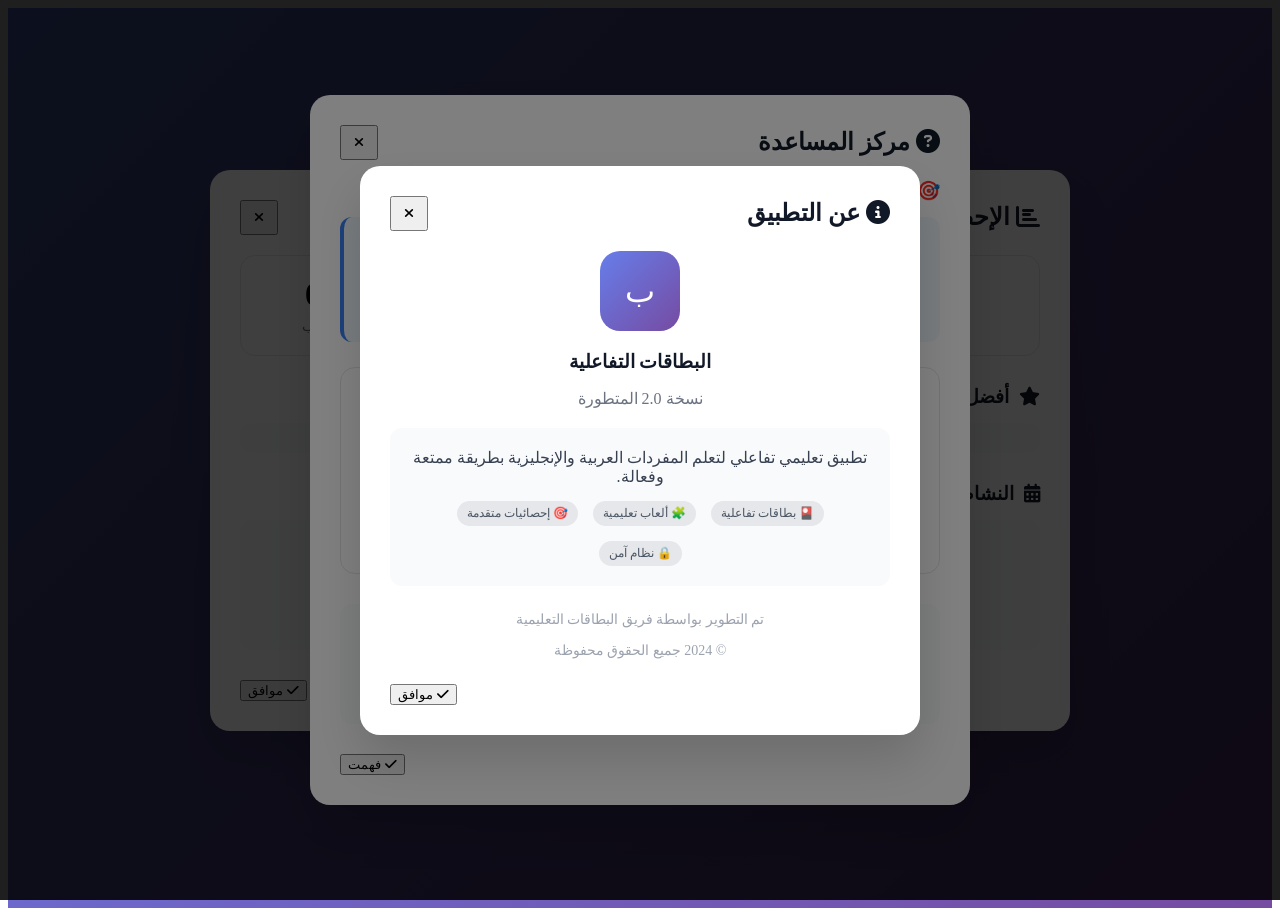
==== index.html @ 39242a62 "Update print statement from 'Hello' to 'Goodbye'" ====
<!DOCTYPE html>
<html lang="ar" dir="rtl">
<head>
  <meta charset="UTF-8" />
  <meta name="viewport" content="width=device-width, initial-scale=1" />
  <title>بطاقات تفاعلية - تطوير شامل</title>
  <link rel="preconnect" href="https://fonts.googleapis.com">
  <link rel="preconnect" href="https://fonts.gstatic.com" crossorigin>
  <link href="https://fonts.googleapis.com/css2?family=Tajawal:wght@400;700&family=Nunito:wght@600;800&display=swap" rel="stylesheet">
  <link rel="stylesheet" href="bootstrap.css" />
  <link rel="stylesheet" href="animate.css" />
  <link rel="stylesheet" href="style.css" />
  <link rel="stylesheet" href="https://cdnjs.cloudflare.com/ajax/libs/font-awesome/6.4.0/css/all.min.css">
</head>
<body>
  <!-- شريط التحميل -->
  <div id="loadingScreen" style="display: flex; flex-direction: column; align-items: center; justify-content: center; height: 100vh; background: linear-gradient(135deg, #667eea 0%, #764ba2 100%); color: white;">
    <div class="logo-spinner" style="width: 80px; height: 80px; margin-bottom: 20px;">
      <div style="width: 100%; height: 100%; border: 5px solid rgba(255,255,255,0.3); border-top-color: white; border-radius: 50%; animation: spin 1s linear infinite;"></div>
    </div>
    <h2 style="margin: 0; font-size: 24px;">البطاقات التفاعلية</h2>
    <p style="opacity: 0.8; margin-top: 10px;">جاري تحميل التطبيق...</p>
  </div>

  <!-- الواجهة الرئيسية -->
  <div id="mainContent" style="display: none;">
    <header class="topbar animated fadeInDown">
      <div style="display: flex; align-items: center; gap: 15px;">
        <div class="logo" style="width: 40px; height: 40px; background: linear-gradient(135deg, #2563EB 0%, #1E40AF 100%); border-radius: 10px; display: flex; align-items: center; justify-content: center; color: white; font-weight: bold;">ب</div>
        <h1>البطاقات التفاعلية</h1>
      </div>
      <div class="controls">
        <a class="btn btn-outline" href="login.html" id="adminBtn" aria-label="لوحة التحكم">
          <i class="fas fa-cogs"></i> لوحة التحكم
        </a>
        <button id="homeBtn" class="btn btn-subtle" aria-label="الشاشة الرئيسية">
          <i class="fas fa-home"></i> الرئيسية
        </button>
        <button id="testsBtn" class="btn btn-primary" aria-label="الاختبارات">
          <i class="fas fa-gamepad"></i> الألعاب
        </button>
        <button id="helpBtnMain" class="btn btn-subtle" aria-label="مساعدة">
          <i class="fas fa-question-circle"></i> مساعدة
        </button>
      </div>
    </header>

    <main>
      <!-- قسم البطاقات -->
      <section id="cardsMode">
        <div class="cards-toolbar">
          <div style="display: flex; gap: 10px; align-items: center;">
            <label class="toggle">
              <span>اللغة:</span>
              <select id="langSelect">
                <option value="ar">العربية 🇸🇦</option>
                <option value="en">English 🇬🇧</option>
              </select>
            </label>
            <div class="btn-group">
              <button id="toggleNames" class="btn btn-subtle">
                <i class="fas fa-eye"></i> إظهار/إخفاء
              </button>
              <button id="shuffleBtn" class="btn btn-subtle">
                <i class="fas fa-random"></i> عشوائي
              </button>
              <button id="resetBtn" class="btn btn-subtle">
                <i class="fas fa-sync-alt"></i> إعادة
              </button>
            </div>
          </div>
          
          <div style="display: flex; gap: 10px;">
            <label class="btn btn-primary" style="cursor: pointer;">
              <i class="fas fa-upload"></i> رفع ملف البيانات
              <input type="file" id="fileUpload" accept=".json" style="display: none;">
            </label>
            <button id="saveFileBtn" class="btn btn-success">
              <i class="fas fa-download"></i> حفظ البيانات
            </button>
            <button id="useDefaultsBtn" class="btn btn-outline">
              <i class="fas fa-database"></i> البيانات الافتراضية
            </button>
          </div>
        </div>
        
        <div id="cardsGrid" class="grid"></div>
        
        <!-- إحصائيات سريعة -->
        <div class="quick-stats" style="background: #F9FAFB; padding: 15px; border-radius: 12px; margin: 20px; border: 1px solid #E5E7EB;">
          <div style="display: flex; justify-content: space-between; align-items: center; flex-wrap: wrap; gap: 10px;">
            <div style="display: flex; gap: 20px;">
              <div>
                <div style="font-size: 12px; color: #6B7280;">عدد البطاقات</div>
                <div id="cardsCount" style="font-size: 24px; font-weight: 700; color: #2563EB;">0</div>
              </div>
              <div>
                <div style="font-size: 12px; color: #6B7280;">المستوى</div>
                <div style="font-size: 24px; font-weight: 700; color: #10B981;">سهل</div>
              </div>
            </div>
            <div style="display: flex; gap: 10px;">
              <button id="showStats" class="btn btn-subtle" style="font-size: 14px;">
                <i class="fas fa-chart-bar"></i> الإحصائيات
              </button>
              <button id="quickHelp" class="btn btn-subtle" style="font-size: 14px;">
                <i class="fas fa-question"></i> كيف أستخدم؟
              </button>
            </div>
          </div>
        </div>
      </section>

      <!-- مركز الألعاب -->
      <section id="testsHub" class="hidden">
        <div class="container" style="padding: 40px 20px; text-align: center;">
          <h2 style="margin-bottom: 30px; color: #111827;">🎮 مركز الألعاب التعليمية</h2>
          <p style="color: #6B7280; margin-bottom: 40px; max-width: 600px; margin-left: auto; margin-right: auto;">اختر لعبة لتطوير مهاراتك في التعلم</p>
          
          <div style="display: grid; grid-template-columns: repeat(auto-fit, minmax(300px, 1fr)); gap: 20px; max-width: 900px; margin: 0 auto;">
            <div class="game-card" style="background: white; border-radius: 20px; padding: 30px; border: 1px solid #E5E7EB; box-shadow: 0 10px 30px rgba(0,0,0,0.08); transition: transform 0.3s ease;">
              <div style="width: 80px; height: 80px; background: linear-gradient(135deg, #3B82F6 0%, #1D4ED8 100%); border-radius: 50%; display: flex; align-items: center; justify-content: center; margin: 0 auto 20px; font-size: 32px; color: white;">🎴</div>
              <h3 style="margin: 0 0 10px 0; color: #111827;">بطاقات التعلم</h3>
              <p style="color: #6B7280; margin-bottom: 20px;">تعلم المفردات بطريقة تفاعلية مع الصوت والصور</p>
              <button id="goCards" class="btn btn-primary" style="width: 100%;">
                <i class="fas fa-play"></i> بدء التعلم
              </button>
            </div>
            
            <div class="game-card" style="background: white; border-radius: 20px; padding: 30px; border: 1px solid #E5E7EB; box-shadow: 0 10px 30px rgba(0,0,0,0.08); transition: transform 0.3s ease;">
              <div style="width: 80px; height: 80px; background: linear-gradient(135deg, #10B981 0%, #059669 100%); border-radius: 50%; display: flex; align-items: center; justify-content: center; margin: 0 auto 20px; font-size: 32px; color: white;">🧩</div>
              <h3 style="margin: 0 0 10px 0; color: #111827;">لعبة المطابقة</h3>
              <p style="color: #6B7280; margin-bottom: 20px;">اطابق الصور مع الكلمات في وقت محدد</p>
              <button id="goMatch" class="btn btn-success" style="width: 100%;">
                <i class="fas fa-play"></i> بدء اللعبة
              </button>
            </div>
            
            <div class="game-card" style="background: white; border-radius: 20px; padding: 30px; border: 1px solid #E5E7EB; box-shadow: 0 10px 30px rgba(0,0,0,0.08); transition: transform 0.3s ease;">
              <div style="width: 80px; height: 80px; background: linear-gradient(135deg, #F59E0B 0%, #D97706 100%); border-radius: 50%; display: flex; align-items: center; justify-content: center; margin: 0 auto 20px; font-size: 32px; color: white;">🔤</div>
              <h3 style="margin: 0 0 10px 0; color: #111827;">لعبة الحروف</h3>
              <p style="color: #6B7280; margin-bottom: 20px;">رتب الحروف لتكوين الكلمات الصحيحة</p>
              <button id="goLetters" class="btn btn-warning" style="width: 100%; background: #F59E0B; color: white;">
                <i class="fas fa-play"></i> بدء اللعبة
              </button>
            </div>
          </div>
          
          <div style="margin-top: 40px; padding-top: 30px; border-top: 1px solid #E5E7EB;">
            <h3 style="color: #111827; margin-bottom: 15px;">📊 إحصائياتك</h3>
            <div style="display: flex; justify-content: center; gap: 30px; flex-wrap: wrap;">
              <div style="text-align: center;">
                <div style="font-size: 32px; font-weight: 700; color: #2563EB;" id="totalPlays">0</div>
                <div style="color: #6B7280; font-size: 14px;">مرات اللعب</div>
              </div>
              <div style="text-align: center;">
                <div style="font-size: 32px; font-weight: 700; color: #10B981;" id="totalWins">0</div>
                <div style="color: #6B7280; font-size: 14px;">مرات الفوز</div>
              </div>
              <div style="text-align: center;">
                <div style="font-size: 32px; font-weight: 700; color: #F59E0B;" id="bestScore">0</div>
                <div style="color: #6B7280; font-size: 14px;">أفضل نتيجة</div>
              </div>
              <div style="text-align: center;">
                <div style="font-size: 32px; font-weight: 700; color: #8B5CF6;" id="playTime">0:00</div>
                <div style="color: #6B7280; font-size: 14px;">وقت اللعب</div>
              </div>
            </div>
          </div>
        </div>
      </section>

      <!-- وضع المطابقة -->
      <section id="matchMode" class="hidden">
        <div class="match-header" style="background: linear-gradient(135deg, #10B981 0%, #059669 100%); color: white; padding: 20px; border-radius: 0 0 20px 20px;">
          <div class="container">
            <div style="display: flex; justify-content: space-between; align-items: center; flex-wrap: wrap; gap: 15px;">
              <div>
                <h2 style="margin: 0; display: flex; align-items: center; gap: 10px;">
                  <i class="fas fa-puzzle-piece"></i> لعبة المطابقة
                </h2>
                <p style="margin: 5px 0 0 0; opacity: 0.9;">اسحب الكلمات إلى الصور المناسبة!</p>
              </div>
              <div style="display: flex; gap: 10px;">
                <button id="backToGames" class="btn" style="background: rgba(255,255,255,0.2); color: white; border: 1px solid rgba(255,255,255,0.3);">
                  <i class="fas fa-arrow-right"></i> العودة
                </button>
                <button id="matchHelp" class="btn" style="background: rgba(255,255,255,0.2); color: white; border: 1px solid rgba(255,255,255,0.3);">
                  <i class="fas fa-question-circle"></i> مساعدة
                </button>
              </div>
            </div>
          </div>
        </div>
        
        <div class="container" style="margin-top: 30px;">
          <div class="row match-toolbar">
            <div class="col-sm-8 match-left">
              <div class="score-board" style="display: flex; gap: 30px; align-items: center;">
                <div>
                  <div style="font-size: 14px; color: #6B7280;">النتيجة</div>
                  <div id="matchScore" style="font-size: 32px; font-weight: 700; color: #111827;">0/0</div>
                </div>
                <div>
                  <div style="font-size: 14px; color: #6B7280;">الوقت</div>
                  <div id="matchTimer" style="font-size: 32px; font-weight: 700; color: #F59E0B;">01:00</div>
                </div>
                <div>
                  <div style="font-size: 14px; color: #6B7280;">المستوى</div>
                  <div style="display: flex; align-items: center; gap: 10px;">
                    <select id="levelSelect" style="padding: 8px 12px; border: 2px solid #E5E7EB; border-radius: 10px; font-size: 16px; font-weight: 600; color: #111827; background: white;">
                      <option value="1">سهل ⭐</option>
                      <option value="2">متوسط ⭐⭐</option>
                      <option value="3">صعب ⭐⭐⭐</option>
                    </select>
                  </div>
                </div>
              </div>
            </div>
            <div class="col-sm-4 match-actions text-right">
              <div style="display: flex; gap: 10px; justify-content: flex-end;">
                <button id="timerStart" class="btn btn-success">
                  <i class="fas fa-play"></i> بدء
                </button>
                <button id="timerPause" class="btn btn-outline">
                  <i class="fas fa-pause"></i> إيقاف
                </button>
                <button id="matchReset" class="btn btn-subtle">
                  <i class="fas fa-redo"></i> إعادة
                </button>
              </div>
            </div>
          </div>
          
          <div class="row match-layout">
            <div class="col-sm-8">
              <div class="match-area" style="background: #F9FAFB; border-radius: 20px; padding: 25px; border: 2px dashed #E5E7EB; min-height: 500px;">
                <h3 style="margin-top: 0; margin-bottom: 20px; color: #111827; display: flex; align-items: center; gap: 10px;">
                  <i class="fas fa-images"></i> الصور
                </h3>
                <div id="matchImages" class="match-images"></div>
              </div>
            </div>
            <div class="col-sm-4">
              <div class="words-area" style="background: white; border-radius: 20px; padding: 25px; border: 2px solid #E5E7EB; box-shadow: 0 10px 30px rgba(0,0,0,0.05); min-height: 500px;">
                <h3 style="margin-top: 0; margin-bottom: 20px; color: #111827; display: flex; align-items: center; gap: 10px;">
                  <i class="fas fa-font"></i> الكلمات
                </h3>
                <div id="matchWords" class="match-words"></div>
                <div style="margin-top: 30px; padding-top: 20px; border-top: 1px solid #E5E7EB;">
                  <button id="matchShuffle" class="btn btn-subtle" style="width: 100%; margin-bottom: 10px;">
                    <i class="fas fa-random"></i> خلط الكلمات
                  </button>
                  <button id="matchCheck" class="btn btn-primary" style="width: 100%;">
                    <i class="fas fa-check-circle"></i> تحقق من الإجابات
                  </button>
                </div>
              </div>
            </div>
          </div>
        </div>
      </section>

      <!-- وضع الحروف -->
      <section id="lettersMode" class="hidden">
        <div class="letters-header" style="background: linear-gradient(135deg, #F59E0B 0%, #D97706 100%); color: white; padding: 20px; border-radius: 0 0 20px 20px;">
          <div class="container">
            <div style="display: flex; justify-content: space-between; align-items: center; flex-wrap: wrap; gap: 15px;">
              <div>
                <h2 style="margin: 0; display: flex; align-items: center; gap: 10px;">
                  <i class="fas fa-font"></i> لعبة الحروف
                </h2>
                <p style="margin: 5px 0 0 0; opacity: 0.9;">رتب الحروف لتكوين الكلمة الصحيحة!</p>
              </div>
              <div style="display: flex; gap: 10px;">
                <button id="backToGames2" class="btn" style="background: rgba(255,255,255,0.2); color: white; border: 1px solid rgba(255,255,255,0.3);">
                  <i class="fas fa-arrow-right"></i> العودة
                </button>
                <button id="lettersHelp" class="btn" style="background: rgba(255,255,255,0.2); color: white; border: 1px solid rgba(255,255,255,0.3);">
                  <i class="fas fa-question-circle"></i> مساعدة
                </button>
              </div>
            </div>
          </div>
        </div>
        
        <div class="container" style="margin-top: 40px;">
          <div class="letters-game-area">
            <div class="row">
              <div class="col-sm-5">
                <div class="letters-image-container" style="background: white; border-radius: 20px; padding: 30px; border: 2px solid #E5E7EB; box-shadow: 0 10px 30px rgba(0,0,0,0.05); text-align: center; height: 100%;">
                  <div id="lettersHint" style="background: #FEF3C7; color: #92400E; padding: 10px 15px; border-radius: 10px; margin-bottom: 20px; font-size: 14px; display: inline-block;">
                    <i class="fas fa-lightbulb"></i> انظر إلى الصورة واكتب الكلمة
                  </div>
                  <img id="lettersFigure" class="figure" src="" alt="" style="max-width: 100%; max-height: 300px; object-fit: contain; border-radius: 15px; margin-bottom: 20px;" />
                  <div style="margin-top: 20px;">
                    <h3 id="lettersWordHint" style="color: #6B7280; margin-bottom: 10px;">الكلمة المطلوبة</h3>
                    <div style="display: flex; gap: 10px; justify-content: center; flex-wrap: wrap;">
                      <button id="lettersNew" class="btn btn-primary">
                        <i class="fas fa-random"></i> كلمة جديدة
                      </button>
                      <button id="lettersShowHint" class="btn btn-subtle">
                        <i class="fas fa-lightbulb"></i> تلميح
                      </button>
                    </div>
                  </div>
                </div>
              </div>
              
              <div class="col-sm-7">
                <div class="letters-game-container" style="background: white; border-radius: 20px; padding: 30px; border: 2px solid #E5E7EB; box-shadow: 0 10px 30px rgba(0,0,0,0.05); height: 100%;">
                  <div class="letters-score" style="display: flex; justify-content: space-between; align-items: center; margin-bottom: 30px;">
                    <div>
                      <div style="font-size: 14px; color: #6B7280;">التقدم</div>
                      <div id="lettersScore" style="font-size: 32px; font-weight: 700; color: #111827;">0 / 0</div>
                    </div>
                    <div style="display: flex; gap: 10px;">
                      <button id="lettersReset" class="btn btn-subtle">
                        <i class="fas fa-redo"></i> إعادة
                      </button>
                      <button id="lettersCheck" class="btn btn-success">
                        <i class="fas fa-check-circle"></i> تحقق
                      </button>
                    </div>
                  </div>
                  
                  <div style="margin-bottom: 30px;">
                    <h3 style="margin-top: 0; margin-bottom: 15px; color: #111827; display: flex; align-items: center; gap: 10px;">
                      <i class="fas fa-keyboard"></i> اكتب الكلمة
                    </h3>
                    <div class="letters-slots" id="lettersSlots" style="display: flex; gap: 10px; justify-content: center; flex-wrap: wrap; min-height: 80px; background: #F9FAFB; border-radius: 15px; padding: 20px;"></div>
                  </div>
                  
                  <div>
                    <h3 style="margin-top: 0; margin-bottom: 15px; color: #111827; display: flex; align-items: center; gap: 10px;">
                      <i class="fas fa-th"></i> مجموعة الحروف
                    </h3>
                    <div class="letters-bank" id="lettersBank" style="display: flex; gap: 10px; flex-wrap: wrap; justify-content: center; min-height: 80px; background: #F9FAFB; border-radius: 15px; padding: 20px;"></div>
                  </div>
                  
                  <div style="margin-top: 30px; padding-top: 20px; border-top: 1px solid #E5E7EB;">
                    <div style="display: flex; justify-content: space-between; align-items: center;">
                      <div style="color: #6B7280; font-size: 14px;">
                        <i class="fas fa-info-circle"></i> اسحب الحروف أو انقر عليها
                      </div>
                      <button id="lettersHintBtn" class="btn btn-outline" style="font-size: 14px;">
                        <i class="fas fa-question"></i> كيف ألعب؟
                      </button>
                    </div>
                  </div>
                </div>
              </div>
            </div>
          </div>
        </div>
      </section>
    </main>

    <footer class="footer">
      <div class="container">
        <div style="display: flex; justify-content: space-between; align-items: center; flex-wrap: wrap; gap: 20px;">
          <div>
            <p style="margin: 0; color: #6B7280;">
              <i class="fas fa-graduation-cap"></i> تطبيق البطاقات التفاعلية - النسخة المتطورة
            </p>
            <small style="color: #9CA3AF;">انقر على البطاقة لقلبها. جرّب قسم الألعاب للمطابقة وبناء الحروف!</small>
          </div>
          <div style="display: flex; gap: 15px;">
            <button id="toggleSound" class="btn btn-subtle" style="padding: 8px 12px; font-size: 14px;">
              <i class="fas fa-volume-up"></i> الصوت
            </button>
            <button id="toggleTheme" class="btn btn-subtle" style="padding: 8px 12px; font-size: 14px;">
              <i class="fas fa-moon"></i> الوضع الليلي
            </button>
            <button id="showAbout" class="btn btn-subtle" style="padding: 8px 12px; font-size: 14px;">
              <i class="fas fa-info-circle"></i> عن التطبيق
            </button>
          </div>
        </div>
      </div>
    </footer>
  </div>

  <!-- نافذة الإحصائيات -->
  <div id="statsModal" class="modal-overlay hidden">
    <div class="modal">
      <div style="display: flex; justify-content: space-between; align-items: center; margin-bottom: 20px;">
        <h2 style="margin: 0; color: #111827;">
          <i class="fas fa-chart-bar"></i> الإحصائيات
        </h2>
        <button id="closeStats" class="btn btn-subtle" style="padding: 8px 12px;">
          <i class="fas fa-times"></i>
        </button>
      </div>
      
      <div class="stats-content">
        <div style="display: grid; grid-template-columns: repeat(auto-fit, minmax(150px, 1fr)); gap: 15px; margin-bottom: 30px;">
          <div class="stat-box">
            <div class="stat-value" id="statCards">0</div>
            <div class="stat-label">البطاقات</div>
          </div>
          <div class="stat-box">
            <div class="stat-value" id="statPlays">0</div>
            <div class="stat-label">مرات اللعب</div>
          </div>
          <div class="stat-box">
            <div class="stat-value" id="statWins">0</div>
            <div class="stat-label">مرات الفوز</div>
          </div>
          <div class="stat-box">
            <div class="stat-value" id="statTime">0:00</div>
            <div class="stat-label">وقت اللعب</div>
          </div>
        </div>
        
        <div style="margin-bottom: 30px;">
          <h3 style="color: #111827; margin-bottom: 15px; display: flex; align-items: center; gap: 10px;">
            <i class="fas fa-star"></i> أفضل البطاقات
          </h3>
          <div id="topCardsList" style="background: #F9FAFB; border-radius: 12px; padding: 15px;"></div>
        </div>
        
        <div style="margin-bottom: 20px;">
          <h3 style="color: #111827; margin-bottom: 15px; display: flex; align-items: center; gap: 10px;">
            <i class="fas fa-calendar-alt"></i> النشاط اليومي
          </h3>
          <div id="dailyActivity" style="background: #F9FAFB; border-radius: 12px; padding: 15px; min-height: 100px; display: flex; align-items: center; justify-content: center; color: #9CA3AF;">
            جاري تحميل بيانات النشاط...
          </div>
        </div>
        
        <div class="modal-actions">
          <button id="exportStats" class="btn btn-outline">
            <i class="fas fa-download"></i> تصدير الإحصائيات
          </button>
          <button id="clearStats" class="btn btn-subtle">
            <i class="fas fa-trash-alt"></i> مسح الإحصائيات
          </button>
          <button id="closeStats2" class="btn btn-primary">
            <i class="fas fa-check"></i> موافق
          </button>
        </div>
      </div>
    </div>
  </div>

  <!-- نافذة المساعدة -->
  <div id="helpModal" class="modal-overlay hidden">
    <div class="modal" style="max-width: 600px;">
      <div style="display: flex; justify-content: space-between; align-items: center; margin-bottom: 20px;">
        <h2 style="margin: 0; color: #111827;">
          <i class="fas fa-question-circle"></i> مركز المساعدة
        </h2>
        <button id="closeHelp" class="btn btn-subtle" style="padding: 8px 12px;">
          <i class="fas fa-times"></i>
        </button>
      </div>
      
      <div class="help-content">
        <div style="margin-bottom: 25px;">
          <h3 style="color: #111827; margin-bottom: 15px;">🎯 كيفية الاستخدام</h3>
          <div style="background: #F0F9FF; border-radius: 12px; padding: 20px; border-left: 4px solid #3B82F6;">
            <p style="margin: 0 0 15px 0; color: #1E40AF;">
              <strong>مرحبًا بك في تطبيق البطاقات التفاعلية!</strong>
            </p>
            <p style="margin: 0; color: #374151; line-height: 1.6;">
              هذا التطبيق يساعدك على تعلم المفردات العربية والإنجليزية بطريقة تفاعلية. يمكنك استخدام البطاقات التعليمية، ألعاب المطابقة، وألعاب تركيب الحروف.
            </p>
          </div>
        </div>
        
        <div style="display: grid; grid-template-columns: 1fr 1fr; gap: 20px; margin-bottom: 30px;">
          <div class="help-card">
            <div class="help-icon" style="background: #DBEAFE; color: #1E40AF;">
              <i class="fas fa-cogs"></i>
            </div>
            <h4>لوحة التحكم</h4>
            <p>أضف بطاقات جديدة، عدل البيانات، وأدر المستخدمين</p>
          </div>
          <div class="help-card">
            <div class="help-icon" style="background: #D1FAE5; color: #065F46;">
              <i class="fas fa-gamepad"></i>
            </div>
            <h4>الألعاب</h4>
            <p>اختبر معرفتك بألعاب تعليمية ممتعة</p>
          </div>
        </div>
        
        <div class="help-section">
          <h4><i class="fas fa-download"></i> رفع البيانات</h4>
          <p>يمكنك رفع ملف JSON يحتوي على البطاقات الخاصة بك، أو استخدام البيانات الافتراضية.</p>
        </div>
        
        <div class="modal-actions">
          <button id="closeHelp2" class="btn btn-primary">
            <i class="fas fa-check"></i> فهمت
          </button>
        </div>
      </div>
    </div>
  </div>

  <!-- نافذة حول التطبيق -->
  <div id="aboutModal" class="modal-overlay hidden">
    <div class="modal" style="max-width: 500px;">
      <div style="display: flex; justify-content: space-between; align-items: center; margin-bottom: 20px;">
        <h2 style="margin: 0; color: #111827;">
          <i class="fas fa-info-circle"></i> عن التطبيق
        </h2>
        <button id="closeAbout" class="btn btn-subtle" style="padding: 8px 12px;">
          <i class="fas fa-times"></i>
        </button>
      </div>
      
      <div class="about-content" style="text-align: center;">
        <div style="width: 80px; height: 80px; background: linear-gradient(135deg, #667eea 0%, #764ba2 100%); border-radius: 20px; display: flex; align-items: center; justify-content: center; margin: 0 auto 20px; font-size: 32px; color: white;">ب</div>
        
        <h3 style="color: #111827; margin-bottom: 10px;">البطاقات التفاعلية</h3>
        <p style="color: #6B7280; margin-bottom: 20px;">نسخة 2.0 المتطورة</p>
        
        <div style="background: #F9FAFB; border-radius: 12px; padding: 20px; margin-bottom: 25px;">
          <p style="margin: 0 0 15px 0; color: #374151;">
            تطبيق تعليمي تفاعلي لتعلم المفردات العربية والإنجليزية بطريقة ممتعة وفعالة.
          </p>
          <div style="display: flex; justify-content: center; gap: 15px; flex-wrap: wrap;">
            <span class="feature-tag">🎴 بطاقات تفاعلية</span>
            <span class="feature-tag">🧩 ألعاب تعليمية</span>
            <span class="feature-tag">🎯 إحصائيات متقدمة</span>
            <span class="feature-tag">🔒 نظام آمن</span>
          </div>
        </div>
        
        <div style="color: #9CA3AF; font-size: 14px;">
          <p>تم التطوير بواسطة فريق البطاقات التعليمية</p>
          <p>© 2024 جميع الحقوق محفوظة</p>
        </div>
        
        <div class="modal-actions" style="margin-top: 25px;">
          <button id="closeAbout2" class="btn btn-primary">
            <i class="fas fa-check"></i> موافق
          </button>
        </div>
      </div>
    </div>
  </div>

  <!-- إشعارات -->
  <div id="notificationArea" style="position: fixed; top: 20px; right: 20px; z-index: 9999; max-width: 350px;"></div>

  <!-- نصيحة عائمة -->
  <div id="floatingTip" style="position: fixed; bottom: 80px; left: 20px; background: #111827; color: white; padding: 12px 20px; border-radius: 12px; box-shadow: 0 10px 30px rgba(0,0,0,0.2); z-index: 9998; display: none; max-width: 300px;">
    <div style="display: flex; align-items: start; gap: 10px;">
      <i class="fas fa-lightbulb" style="color: #FBBF24; font-size: 18px; margin-top: 2px;"></i>
      <div>
        <div style="font-weight: 600; margin-bottom: 5px;">💡 تلميح سريع</div>
        <div id="tipContent" style="font-size: 14px; opacity: 0.9;"></div>
      </div>
      <button id="closeTip" style="background: none; border: none; color: white; cursor: pointer; padding: 0; margin-left: 10px;">×</button>
    </div>
  </div>

  <script>
    // البيانات الافتراضية
    const DEFAULT_ITEMS = [
      {"id": "waiter", "en": "Waiter", "ar": "النادل", "category": "مهن", "difficulty": 1},
      {"id": "strawberries", "en": "Strawberries", "ar": "فراولة", "category": "فواكه", "difficulty": 1},
      {"id": "biscuits", "en": "Biscuits", "ar": "بسكويت", "category": "طعام", "difficulty": 1},
      {"id": "spoon", "en": "Spoon", "ar": "ملعقة", "category": "أدوات", "difficulty": 1},
      {"id": "napkin", "en": "Napkin", "ar": "منديل", "category": "أدوات", "difficulty": 1},
      {"id": "fork", "en": "Fork", "ar": "شوكة", "category": "أدوات", "difficulty": 1},
      {"id": "knife", "en": "Knife", "ar": "سكين", "category": "أدوات", "difficulty": 2},
      {"id": "pepper", "en": "Pepper", "ar": "فلفل", "category": "طعام", "difficulty": 2},
      {"id": "salt", "en": "Salt", "ar": "ملح", "category": "طعام", "difficulty": 2},
      {"id": "chopsticks", "en": "Chopsticks", "ar": "عيدان أكل", "category": "أدوات", "difficulty": 3}
    ];
    
    // معلومات التطبيق
    const APP_INFO = {
      name: "البطاقات التفاعلية",
      version: "2.0",
      author: "فريق البطاقات التعليمية",
      year: "2024"
    };
  </script>

  <!-- تضمين الملفات الجديدة -->
  <script src="sounds.js"></script>
  <script src="stats.js"></script>
  <script src="help.js"></script>
  <script src="script.js"></script>
  
  <!-- أنماط إضافية -->
  <style>
    @keyframes spin {
      0% { transform: rotate(0deg); }
      100% { transform: rotate(360deg); }
    }
    
    .modal-overlay {
      position: fixed;
      top: 0;
      left: 0;
      right: 0;
      bottom: 0;
      background: rgba(0, 0, 0, 0.5);
      display: flex;
      align-items: center;
      justify-content: center;
      z-index: 9999;
      padding: 20px;
      animation: fadeIn 0.3s ease;
    }
    
    .modal {
      background: white;
      border-radius: 20px;
      padding: 30px;
      max-width: 800px;
      width: 100%;
      max-height: 90vh;
      overflow-y: auto;
      animation: slideInUp 0.3s ease;
      box-shadow: 0 25px 50px rgba(0, 0, 0, 0.15);
    }
    
    .stat-box {
      background: white;
      border: 1px solid #E5E7EB;
      border-radius: 15px;
      padding: 20px;
      text-align: center;
      transition: transform 0.2s ease;
    }
    
    .stat-box:hover {
      transform: translateY(-3px);
      box-shadow: 0 10px 25px rgba(0,0,0,0.1);
    }
    
    .stat-value {
      font-size: 32px;
      font-weight: 800;
      margin-bottom: 5px;
    }
    
    .stat-label {
      color: #6B7280;
      font-size: 14px;
    }
    
    .modal-actions {
      display: flex;
      gap: 10px;
      margin-top: 30px;
      justify-content: flex-end;
    }
    
    .help-card {
      background: white;
      border: 1px solid #E5E7EB;
      border-radius: 15px;
      padding: 20px;
      text-align: center;
      transition: transform 0.2s ease;
    }
    
    .help-card:hover {
      transform: translateY(-3px);
      box-shadow: 0 10px 25px rgba(0,0,0,0.1);
    }
    
    .help-icon {
      width: 50px;
      height: 50px;
      border-radius: 50%;
      display: flex;
      align-items: center;
      justify-content: center;
      margin: 0 auto 15px;
      font-size: 20px;
    }
    
    .help-section {
      background: #F9FAFB;
      border-radius: 12px;
      padding: 20px;
      margin-bottom: 20px;
    }
    
    .help-section h4 {
      color: #111827;
      margin-top: 0;
      margin-bottom: 10px;
      display: flex;
      align-items: center;
      gap: 10px;
    }
    
    .help-section p {
      color: #6B7280;
      margin: 0;
      line-height: 1.6;
    }
    
    .feature-tag {
      background: #E5E7EB;
      color: #4B5563;
      padding: 5px 10px;
      border-radius: 20px;
      font-size: 12px;
    }
    
    @keyframes fadeIn {
      from { opacity: 0; }
      to { opacity: 1; }
    }
    
    @keyframes slideInUp {
      from { transform: translateY(30px); opacity: 0; }
      to { transform: translateY(0); opacity: 1; }
    }
    
    .notification {
      background: white;
      border-radius: 12px;
      padding: 15px 20px;
      margin-bottom: 10px;
      box-shadow: 0 10px 30px rgba(0,0,0,0.15);
      border-left: 4px solid #2563EB;
      animation: slideInRight 0.3s ease;
      max-width: 350px;
    }
    
    @keyframes slideInRight {
      from { transform: translateX(100%); opacity: 0; }
      to { transform: translateX(0); opacity: 1; }
    }
    
    .notification.success {
      border-left-color: #10B981;
    }
    
    .notification.error {
      border-left-color: #EF4444;
    }
    
    .notification.warning {
      border-left-color: #F59E0B;
    }
    
    .notification.info {
      border-left-color: #3B82F6;
    }
    
    .game-card:hover {
      transform: translateY(-5px);
    }
  </style>
</body>
</html>
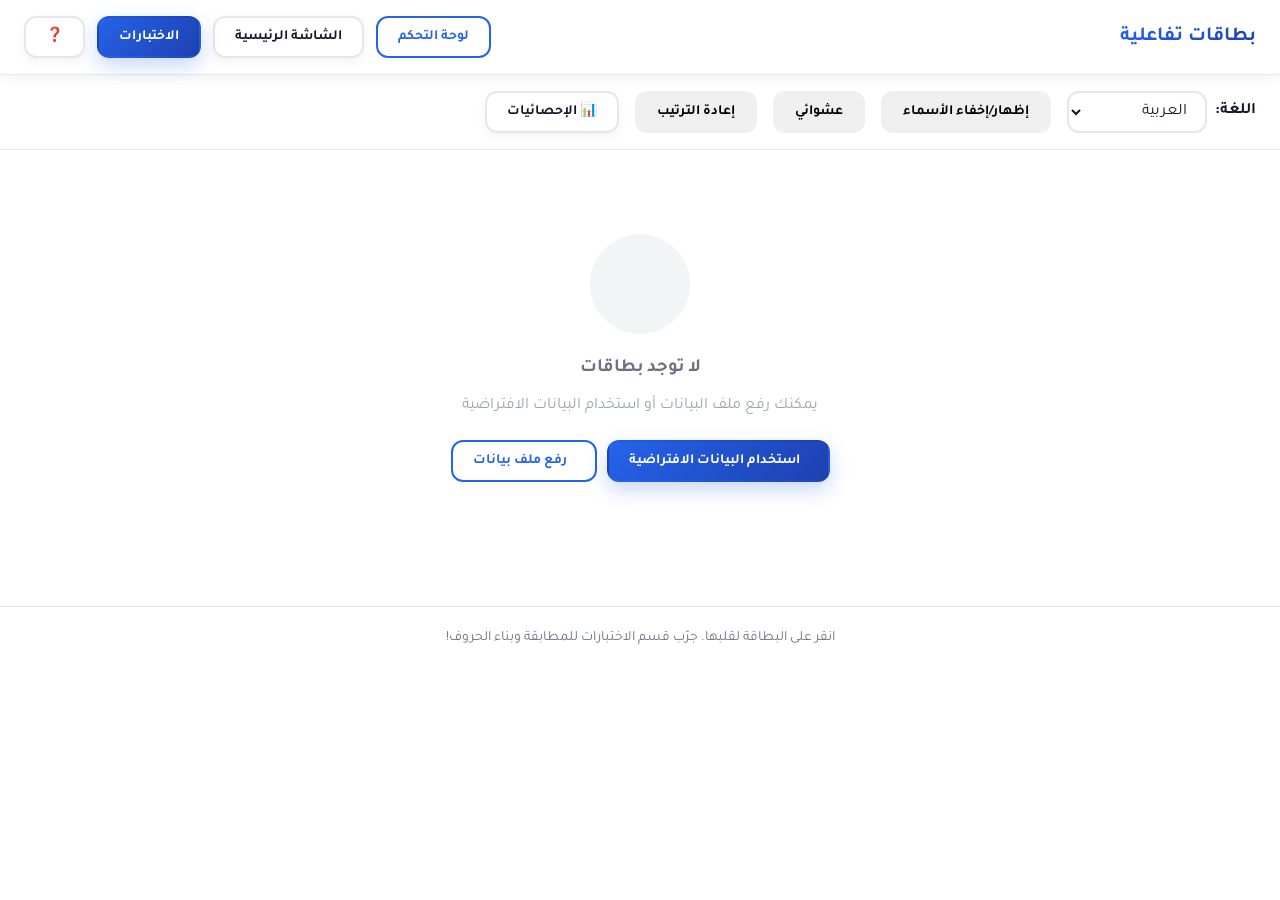
==== commit 0e597a0d: "Update index.html" ====
--- a/index.html
+++ b/index.html
@@ -3,758 +3,141 @@
 <head>
   <meta charset="UTF-8" />
   <meta name="viewport" content="width=device-width, initial-scale=1" />
-  <title>بطاقات تفاعلية - تطوير شامل</title>
+  <title>بطاقات تفاعلية</title>
   <link rel="preconnect" href="https://fonts.googleapis.com">
   <link rel="preconnect" href="https://fonts.gstatic.com" crossorigin>
   <link href="https://fonts.googleapis.com/css2?family=Tajawal:wght@400;700&family=Nunito:wght@600;800&display=swap" rel="stylesheet">
   <link rel="stylesheet" href="bootstrap.css" />
   <link rel="stylesheet" href="animate.css" />
   <link rel="stylesheet" href="style.css" />
-  <link rel="stylesheet" href="https://cdnjs.cloudflare.com/ajax/libs/font-awesome/6.4.0/css/all.min.css">
 </head>
 <body>
-  <!-- شريط التحميل -->
-  <div id="loadingScreen" style="display: flex; flex-direction: column; align-items: center; justify-content: center; height: 100vh; background: linear-gradient(135deg, #667eea 0%, #764ba2 100%); color: white;">
-    <div class="logo-spinner" style="width: 80px; height: 80px; margin-bottom: 20px;">
-      <div style="width: 100%; height: 100%; border: 5px solid rgba(255,255,255,0.3); border-top-color: white; border-radius: 50%; animation: spin 1s linear infinite;"></div>
+  <header class="topbar animated fadeInDown">
+    <h1>بطاقات تفاعلية</h1>
+    <div class="controls">
+      <a class="btn btn-outline" href="login.html" id="adminBtn" aria-label="لوحة التحكم">لوحة التحكم</a>
+      <button id="homeBtn" class="btn btn-subtle" aria-label="الشاشة الرئيسية">الشاشة الرئيسية</button>
+      <button id="testsBtn" class="btn btn-primary" aria-label="الاختبارات">الاختبارات</button>
+      <button id="helpBtn" class="btn btn-subtle" aria-label="المساعدة">❓</button>
     </div>
-    <h2 style="margin: 0; font-size: 24px;">البطاقات التفاعلية</h2>
-    <p style="opacity: 0.8; margin-top: 10px;">جاري تحميل التطبيق...</p>
-  </div>
+  </header>
 
-  <!-- الواجهة الرئيسية -->
-  <div id="mainContent" style="display: none;">
-    <header class="topbar animated fadeInDown">
-      <div style="display: flex; align-items: center; gap: 15px;">
-        <div class="logo" style="width: 40px; height: 40px; background: linear-gradient(135deg, #2563EB 0%, #1E40AF 100%); border-radius: 10px; display: flex; align-items: center; justify-content: center; color: white; font-weight: bold;">ب</div>
-        <h1>البطاقات التفاعلية</h1>
+  <main>
+    <section id="cardsMode">
+      <div class="cards-toolbar">
+        <label class="toggle" style="display:flex;align-items:center;gap:8px">
+          <span>اللغة:</span>
+          <select id="langSelect">
+            <option value="ar">العربية</option>
+            <option value="en">English</option>
+          </select>
+        </label>
+        <button id="toggleNames" class="btn">إظهار/إخفاء الأسماء</button>
+        <button id="shuffleBtn" class="btn">عشوائي</button>
+        <button id="resetBtn" class="btn">إعادة الترتيب</button>
+        <button id="statsBtn" class="btn btn-subtle">📊 الإحصائيات</button>
       </div>
-      <div class="controls">
-        <a class="btn btn-outline" href="login.html" id="adminBtn" aria-label="لوحة التحكم">
-          <i class="fas fa-cogs"></i> لوحة التحكم
-        </a>
-        <button id="homeBtn" class="btn btn-subtle" aria-label="الشاشة الرئيسية">
-          <i class="fas fa-home"></i> الرئيسية
-        </button>
-        <button id="testsBtn" class="btn btn-primary" aria-label="الاختبارات">
-          <i class="fas fa-gamepad"></i> الألعاب
-        </button>
-        <button id="helpBtnMain" class="btn btn-subtle" aria-label="مساعدة">
-          <i class="fas fa-question-circle"></i> مساعدة
-        </button>
+      <div id="cardsGrid" class="grid"></div>
+    </section>
+
+    <section id="testsHub" class="hidden">
+      <div class="container" style="padding:20px">
+        <h2>الاختبارات</h2>
+        <div style="display:flex;gap:12px;flex-wrap:wrap">
+          <button id="goMatch" class="btn btn-primary">مطابقة</button>
+          <button id="goLetters" class="btn btn-outline">حروف</button>
+        </div>
       </div>
-    </header>
+    </section>
 
-    <main>
-      <!-- قسم البطاقات -->
-      <section id="cardsMode">
-        <div class="cards-toolbar">
-          <div style="display: flex; gap: 10px; align-items: center;">
-            <label class="toggle">
-              <span>اللغة:</span>
-              <select id="langSelect">
-                <option value="ar">العربية 🇸🇦</option>
-                <option value="en">English 🇬🇧</option>
-              </select>
-            </label>
-            <div class="btn-group">
-              <button id="toggleNames" class="btn btn-subtle">
-                <i class="fas fa-eye"></i> إظهار/إخفاء
-              </button>
-              <button id="shuffleBtn" class="btn btn-subtle">
-                <i class="fas fa-random"></i> عشوائي
-              </button>
-              <button id="resetBtn" class="btn btn-subtle">
-                <i class="fas fa-sync-alt"></i> إعادة
-              </button>
+    <section id="matchMode" class="hidden">
+      <div class="container">
+        <div class="row match-toolbar">
+          <div class="col-sm-8 match-left">
+            <div id="matchScore">النتيجة: 0/0</div>
+            <div class="match-status">
+              <span id="levelLabel">المستوى:</span>
+              <select id="levelSelect"><option value="1">1</option><option value="2">2</option><option value="3">3</option></select>
+              <span id="matchTimer">⏱️ 01:00</span>
+              <button id="timerStart" class="btn btn-success">بدء</button>
+              <button id="timerPause" class="btn btn-outline">إيقاف</button>
             </div>
           </div>
-          
-          <div style="display: flex; gap: 10px;">
-            <label class="btn btn-primary" style="cursor: pointer;">
-              <i class="fas fa-upload"></i> رفع ملف البيانات
-              <input type="file" id="fileUpload" accept=".json" style="display: none;">
-            </label>
-            <button id="saveFileBtn" class="btn btn-success">
-              <i class="fas fa-download"></i> حفظ البيانات
-            </button>
-            <button id="useDefaultsBtn" class="btn btn-outline">
-              <i class="fas fa-database"></i> البيانات الافتراضية
-            </button>
+          <div class="col-sm-4 match-actions text-right">
+            <button id="matchShuffle" class="btn btn-subtle">عشوائي الكلمات</button>
+            <button id="matchReset" class="btn btn-outline">إعادة</button>
+            <button id="matchCheck" class="btn btn-primary">تحقق</button>
           </div>
         </div>
-        
-        <div id="cardsGrid" class="grid"></div>
-        
-        <!-- إحصائيات سريعة -->
-        <div class="quick-stats" style="background: #F9FAFB; padding: 15px; border-radius: 12px; margin: 20px; border: 1px solid #E5E7EB;">
-          <div style="display: flex; justify-content: space-between; align-items: center; flex-wrap: wrap; gap: 10px;">
-            <div style="display: flex; gap: 20px;">
-              <div>
-                <div style="font-size: 12px; color: #6B7280;">عدد البطاقات</div>
-                <div id="cardsCount" style="font-size: 24px; font-weight: 700; color: #2563EB;">0</div>
-              </div>
-              <div>
-                <div style="font-size: 12px; color: #6B7280;">المستوى</div>
-                <div style="font-size: 24px; font-weight: 700; color: #10B981;">سهل</div>
-              </div>
-            </div>
-            <div style="display: flex; gap: 10px;">
-              <button id="showStats" class="btn btn-subtle" style="font-size: 14px;">
-                <i class="fas fa-chart-bar"></i> الإحصائيات
-              </button>
-              <button id="quickHelp" class="btn btn-subtle" style="font-size: 14px;">
-                <i class="fas fa-question"></i> كيف أستخدم؟
-              </button>
-            </div>
-          </div>
+        <div class="row match-layout">
+          <div class="col-sm-8"><div id="matchImages" class="match-images"></div></div>
+          <div class="col-sm-4"><div id="matchWords" class="match-words"></div></div>
         </div>
-      </section>
+      </div>
+    </section>
 
-      <!-- مركز الألعاب -->
-      <section id="testsHub" class="hidden">
-        <div class="container" style="padding: 40px 20px; text-align: center;">
-          <h2 style="margin-bottom: 30px; color: #111827;">🎮 مركز الألعاب التعليمية</h2>
-          <p style="color: #6B7280; margin-bottom: 40px; max-width: 600px; margin-left: auto; margin-right: auto;">اختر لعبة لتطوير مهاراتك في التعلم</p>
-          
-          <div style="display: grid; grid-template-columns: repeat(auto-fit, minmax(300px, 1fr)); gap: 20px; max-width: 900px; margin: 0 auto;">
-            <div class="game-card" style="background: white; border-radius: 20px; padding: 30px; border: 1px solid #E5E7EB; box-shadow: 0 10px 30px rgba(0,0,0,0.08); transition: transform 0.3s ease;">
-              <div style="width: 80px; height: 80px; background: linear-gradient(135deg, #3B82F6 0%, #1D4ED8 100%); border-radius: 50%; display: flex; align-items: center; justify-content: center; margin: 0 auto 20px; font-size: 32px; color: white;">🎴</div>
-              <h3 style="margin: 0 0 10px 0; color: #111827;">بطاقات التعلم</h3>
-              <p style="color: #6B7280; margin-bottom: 20px;">تعلم المفردات بطريقة تفاعلية مع الصوت والصور</p>
-              <button id="goCards" class="btn btn-primary" style="width: 100%;">
-                <i class="fas fa-play"></i> بدء التعلم
-              </button>
-            </div>
-            
-            <div class="game-card" style="background: white; border-radius: 20px; padding: 30px; border: 1px solid #E5E7EB; box-shadow: 0 10px 30px rgba(0,0,0,0.08); transition: transform 0.3s ease;">
-              <div style="width: 80px; height: 80px; background: linear-gradient(135deg, #10B981 0%, #059669 100%); border-radius: 50%; display: flex; align-items: center; justify-content: center; margin: 0 auto 20px; font-size: 32px; color: white;">🧩</div>
-              <h3 style="margin: 0 0 10px 0; color: #111827;">لعبة المطابقة</h3>
-              <p style="color: #6B7280; margin-bottom: 20px;">اطابق الصور مع الكلمات في وقت محدد</p>
-              <button id="goMatch" class="btn btn-success" style="width: 100%;">
-                <i class="fas fa-play"></i> بدء اللعبة
-              </button>
-            </div>
-            
-            <div class="game-card" style="background: white; border-radius: 20px; padding: 30px; border: 1px solid #E5E7EB; box-shadow: 0 10px 30px rgba(0,0,0,0.08); transition: transform 0.3s ease;">
-              <div style="width: 80px; height: 80px; background: linear-gradient(135deg, #F59E0B 0%, #D97706 100%); border-radius: 50%; display: flex; align-items: center; justify-content: center; margin: 0 auto 20px; font-size: 32px; color: white;">🔤</div>
-              <h3 style="margin: 0 0 10px 0; color: #111827;">لعبة الحروف</h3>
-              <p style="color: #6B7280; margin-bottom: 20px;">رتب الحروف لتكوين الكلمات الصحيحة</p>
-              <button id="goLetters" class="btn btn-warning" style="width: 100%; background: #F59E0B; color: white;">
-                <i class="fas fa-play"></i> بدء اللعبة
-              </button>
-            </div>
-          </div>
-          
-          <div style="margin-top: 40px; padding-top: 30px; border-top: 1px solid #E5E7EB;">
-            <h3 style="color: #111827; margin-bottom: 15px;">📊 إحصائياتك</h3>
-            <div style="display: flex; justify-content: center; gap: 30px; flex-wrap: wrap;">
-              <div style="text-align: center;">
-                <div style="font-size: 32px; font-weight: 700; color: #2563EB;" id="totalPlays">0</div>
-                <div style="color: #6B7280; font-size: 14px;">مرات اللعب</div>
-              </div>
-              <div style="text-align: center;">
-                <div style="font-size: 32px; font-weight: 700; color: #10B981;" id="totalWins">0</div>
-                <div style="color: #6B7280; font-size: 14px;">مرات الفوز</div>
-              </div>
-              <div style="text-align: center;">
-                <div style="font-size: 32px; font-weight: 700; color: #F59E0B;" id="bestScore">0</div>
-                <div style="color: #6B7280; font-size: 14px;">أفضل نتيجة</div>
-              </div>
-              <div style="text-align: center;">
-                <div style="font-size: 32px; font-weight: 700; color: #8B5CF6;" id="playTime">0:00</div>
-                <div style="color: #6B7280; font-size: 14px;">وقت اللعب</div>
-              </div>
-            </div>
-          </div>
-        </div>
-      </section>
-
-      <!-- وضع المطابقة -->
-      <section id="matchMode" class="hidden">
-        <div class="match-header" style="background: linear-gradient(135deg, #10B981 0%, #059669 100%); color: white; padding: 20px; border-radius: 0 0 20px 20px;">
-          <div class="container">
-            <div style="display: flex; justify-content: space-between; align-items: center; flex-wrap: wrap; gap: 15px;">
-              <div>
-                <h2 style="margin: 0; display: flex; align-items: center; gap: 10px;">
-                  <i class="fas fa-puzzle-piece"></i> لعبة المطابقة
-                </h2>
-                <p style="margin: 5px 0 0 0; opacity: 0.9;">اسحب الكلمات إلى الصور المناسبة!</p>
-              </div>
-              <div style="display: flex; gap: 10px;">
-                <button id="backToGames" class="btn" style="background: rgba(255,255,255,0.2); color: white; border: 1px solid rgba(255,255,255,0.3);">
-                  <i class="fas fa-arrow-right"></i> العودة
-                </button>
-                <button id="matchHelp" class="btn" style="background: rgba(255,255,255,0.2); color: white; border: 1px solid rgba(255,255,255,0.3);">
-                  <i class="fas fa-question-circle"></i> مساعدة
-                </button>
-              </div>
-            </div>
-          </div>
-        </div>
-        
-        <div class="container" style="margin-top: 30px;">
-          <div class="row match-toolbar">
-            <div class="col-sm-8 match-left">
-              <div class="score-board" style="display: flex; gap: 30px; align-items: center;">
-                <div>
-                  <div style="font-size: 14px; color: #6B7280;">النتيجة</div>
-                  <div id="matchScore" style="font-size: 32px; font-weight: 700; color: #111827;">0/0</div>
-                </div>
-                <div>
-                  <div style="font-size: 14px; color: #6B7280;">الوقت</div>
-                  <div id="matchTimer" style="font-size: 32px; font-weight: 700; color: #F59E0B;">01:00</div>
-                </div>
-                <div>
-                  <div style="font-size: 14px; color: #6B7280;">المستوى</div>
-                  <div style="display: flex; align-items: center; gap: 10px;">
-                    <select id="levelSelect" style="padding: 8px 12px; border: 2px solid #E5E7EB; border-radius: 10px; font-size: 16px; font-weight: 600; color: #111827; background: white;">
-                      <option value="1">سهل ⭐</option>
-                      <option value="2">متوسط ⭐⭐</option>
-                      <option value="3">صعب ⭐⭐⭐</option>
-                    </select>
-                  </div>
-                </div>
-              </div>
-            </div>
-            <div class="col-sm-4 match-actions text-right">
-              <div style="display: flex; gap: 10px; justify-content: flex-end;">
-                <button id="timerStart" class="btn btn-success">
-                  <i class="fas fa-play"></i> بدء
-                </button>
-                <button id="timerPause" class="btn btn-outline">
-                  <i class="fas fa-pause"></i> إيقاف
-                </button>
-                <button id="matchReset" class="btn btn-subtle">
-                  <i class="fas fa-redo"></i> إعادة
-                </button>
-              </div>
-            </div>
-          </div>
-          
-          <div class="row match-layout">
-            <div class="col-sm-8">
-              <div class="match-area" style="background: #F9FAFB; border-radius: 20px; padding: 25px; border: 2px dashed #E5E7EB; min-height: 500px;">
-                <h3 style="margin-top: 0; margin-bottom: 20px; color: #111827; display: flex; align-items: center; gap: 10px;">
-                  <i class="fas fa-images"></i> الصور
-                </h3>
-                <div id="matchImages" class="match-images"></div>
-              </div>
-            </div>
-            <div class="col-sm-4">
-              <div class="words-area" style="background: white; border-radius: 20px; padding: 25px; border: 2px solid #E5E7EB; box-shadow: 0 10px 30px rgba(0,0,0,0.05); min-height: 500px;">
-                <h3 style="margin-top: 0; margin-bottom: 20px; color: #111827; display: flex; align-items: center; gap: 10px;">
-                  <i class="fas fa-font"></i> الكلمات
-                </h3>
-                <div id="matchWords" class="match-words"></div>
-                <div style="margin-top: 30px; padding-top: 20px; border-top: 1px solid #E5E7EB;">
-                  <button id="matchShuffle" class="btn btn-subtle" style="width: 100%; margin-bottom: 10px;">
-                    <i class="fas fa-random"></i> خلط الكلمات
-                  </button>
-                  <button id="matchCheck" class="btn btn-primary" style="width: 100%;">
-                    <i class="fas fa-check-circle"></i> تحقق من الإجابات
-                  </button>
-                </div>
-              </div>
-            </div>
-          </div>
-        </div>
-      </section>
-
-      <!-- وضع الحروف -->
-      <section id="lettersMode" class="hidden">
-        <div class="letters-header" style="background: linear-gradient(135deg, #F59E0B 0%, #D97706 100%); color: white; padding: 20px; border-radius: 0 0 20px 20px;">
-          <div class="container">
-            <div style="display: flex; justify-content: space-between; align-items: center; flex-wrap: wrap; gap: 15px;">
-              <div>
-                <h2 style="margin: 0; display: flex; align-items: center; gap: 10px;">
-                  <i class="fas fa-font"></i> لعبة الحروف
-                </h2>
-                <p style="margin: 5px 0 0 0; opacity: 0.9;">رتب الحروف لتكوين الكلمة الصحيحة!</p>
-              </div>
-              <div style="display: flex; gap: 10px;">
-                <button id="backToGames2" class="btn" style="background: rgba(255,255,255,0.2); color: white; border: 1px solid rgba(255,255,255,0.3);">
-                  <i class="fas fa-arrow-right"></i> العودة
-                </button>
-                <button id="lettersHelp" class="btn" style="background: rgba(255,255,255,0.2); color: white; border: 1px solid rgba(255,255,255,0.3);">
-                  <i class="fas fa-question-circle"></i> مساعدة
-                </button>
-              </div>
-            </div>
-          </div>
-        </div>
-        
-        <div class="container" style="margin-top: 40px;">
-          <div class="letters-game-area">
-            <div class="row">
-              <div class="col-sm-5">
-                <div class="letters-image-container" style="background: white; border-radius: 20px; padding: 30px; border: 2px solid #E5E7EB; box-shadow: 0 10px 30px rgba(0,0,0,0.05); text-align: center; height: 100%;">
-                  <div id="lettersHint" style="background: #FEF3C7; color: #92400E; padding: 10px 15px; border-radius: 10px; margin-bottom: 20px; font-size: 14px; display: inline-block;">
-                    <i class="fas fa-lightbulb"></i> انظر إلى الصورة واكتب الكلمة
-                  </div>
-                  <img id="lettersFigure" class="figure" src="" alt="" style="max-width: 100%; max-height: 300px; object-fit: contain; border-radius: 15px; margin-bottom: 20px;" />
-                  <div style="margin-top: 20px;">
-                    <h3 id="lettersWordHint" style="color: #6B7280; margin-bottom: 10px;">الكلمة المطلوبة</h3>
-                    <div style="display: flex; gap: 10px; justify-content: center; flex-wrap: wrap;">
-                      <button id="lettersNew" class="btn btn-primary">
-                        <i class="fas fa-random"></i> كلمة جديدة
-                      </button>
-                      <button id="lettersShowHint" class="btn btn-subtle">
-                        <i class="fas fa-lightbulb"></i> تلميح
-                      </button>
-                    </div>
-                  </div>
-                </div>
-              </div>
-              
-              <div class="col-sm-7">
-                <div class="letters-game-container" style="background: white; border-radius: 20px; padding: 30px; border: 2px solid #E5E7EB; box-shadow: 0 10px 30px rgba(0,0,0,0.05); height: 100%;">
-                  <div class="letters-score" style="display: flex; justify-content: space-between; align-items: center; margin-bottom: 30px;">
-                    <div>
-                      <div style="font-size: 14px; color: #6B7280;">التقدم</div>
-                      <div id="lettersScore" style="font-size: 32px; font-weight: 700; color: #111827;">0 / 0</div>
-                    </div>
-                    <div style="display: flex; gap: 10px;">
-                      <button id="lettersReset" class="btn btn-subtle">
-                        <i class="fas fa-redo"></i> إعادة
-                      </button>
-                      <button id="lettersCheck" class="btn btn-success">
-                        <i class="fas fa-check-circle"></i> تحقق
-                      </button>
-                    </div>
-                  </div>
-                  
-                  <div style="margin-bottom: 30px;">
-                    <h3 style="margin-top: 0; margin-bottom: 15px; color: #111827; display: flex; align-items: center; gap: 10px;">
-                      <i class="fas fa-keyboard"></i> اكتب الكلمة
-                    </h3>
-                    <div class="letters-slots" id="lettersSlots" style="display: flex; gap: 10px; justify-content: center; flex-wrap: wrap; min-height: 80px; background: #F9FAFB; border-radius: 15px; padding: 20px;"></div>
-                  </div>
-                  
-                  <div>
-                    <h3 style="margin-top: 0; margin-bottom: 15px; color: #111827; display: flex; align-items: center; gap: 10px;">
-                      <i class="fas fa-th"></i> مجموعة الحروف
-                    </h3>
-                    <div class="letters-bank" id="lettersBank" style="display: flex; gap: 10px; flex-wrap: wrap; justify-content: center; min-height: 80px; background: #F9FAFB; border-radius: 15px; padding: 20px;"></div>
-                  </div>
-                  
-                  <div style="margin-top: 30px; padding-top: 20px; border-top: 1px solid #E5E7EB;">
-                    <div style="display: flex; justify-content: space-between; align-items: center;">
-                      <div style="color: #6B7280; font-size: 14px;">
-                        <i class="fas fa-info-circle"></i> اسحب الحروف أو انقر عليها
-                      </div>
-                      <button id="lettersHintBtn" class="btn btn-outline" style="font-size: 14px;">
-                        <i class="fas fa-question"></i> كيف ألعب؟
-                      </button>
-                    </div>
-                  </div>
-                </div>
-              </div>
-            </div>
-          </div>
-        </div>
-      </section>
-    </main>
-
-    <footer class="footer">
-      <div class="container">
-        <div style="display: flex; justify-content: space-between; align-items: center; flex-wrap: wrap; gap: 20px;">
-          <div>
-            <p style="margin: 0; color: #6B7280;">
-              <i class="fas fa-graduation-cap"></i> تطبيق البطاقات التفاعلية - النسخة المتطورة
-            </p>
-            <small style="color: #9CA3AF;">انقر على البطاقة لقلبها. جرّب قسم الألعاب للمطابقة وبناء الحروف!</small>
-          </div>
-          <div style="display: flex; gap: 15px;">
-            <button id="toggleSound" class="btn btn-subtle" style="padding: 8px 12px; font-size: 14px;">
-              <i class="fas fa-volume-up"></i> الصوت
-            </button>
-            <button id="toggleTheme" class="btn btn-subtle" style="padding: 8px 12px; font-size: 14px;">
-              <i class="fas fa-moon"></i> الوضع الليلي
-            </button>
-            <button id="showAbout" class="btn btn-subtle" style="padding: 8px 12px; font-size: 14px;">
-              <i class="fas fa-info-circle"></i> عن التطبيق
-            </button>
+    <section id="lettersMode" class="hidden">
+      <div class="letters-toolbar">
+        <div class="letters-left">
+          <div id="lettersScore">0 / 0</div>
+          <div class="letters-status">
+            <span id="lettersLabel">الكلمة:</span>
+            <select id="lettersSelect" class="hidden"></select>
+            <button id="lettersNew" class="btn btn-subtle">كلمة عشوائية</button>
+            <button id="lettersReset" class="btn btn-outline">إعادة</button>
+            <button id="lettersCheck" class="btn btn-primary">تحقق</button>
           </div>
         </div>
       </div>
-    </footer>
-  </div>
+      <div class="letters-layout">
+        <div class="letters-image"><img id="lettersFigure" class="figure" src="" alt="" /></div>
+        <div class="letters-slots" id="lettersSlots"></div>
+        <div class="letters-bank" id="lettersBank"></div>
+      </div>
+    </section>
+  </main>
+
+  <footer class="footer">
+    <p>انقر على البطاقة لقلبها. جرّب قسم الاختبارات للمطابقة وبناء الحروف!</p>
+    <div id="statsSummary" style="font-size:0.85rem; margin-top:8px;"></div>
+  </footer>
 
   <!-- نافذة الإحصائيات -->
-  <div id="statsModal" class="modal-overlay hidden">
-    <div class="modal">
-      <div style="display: flex; justify-content: space-between; align-items: center; margin-bottom: 20px;">
-        <h2 style="margin: 0; color: #111827;">
-          <i class="fas fa-chart-bar"></i> الإحصائيات
-        </h2>
-        <button id="closeStats" class="btn btn-subtle" style="padding: 8px 12px;">
-          <i class="fas fa-times"></i>
-        </button>
-      </div>
-      
-      <div class="stats-content">
-        <div style="display: grid; grid-template-columns: repeat(auto-fit, minmax(150px, 1fr)); gap: 15px; margin-bottom: 30px;">
-          <div class="stat-box">
-            <div class="stat-value" id="statCards">0</div>
-            <div class="stat-label">البطاقات</div>
-          </div>
-          <div class="stat-box">
-            <div class="stat-value" id="statPlays">0</div>
-            <div class="stat-label">مرات اللعب</div>
-          </div>
-          <div class="stat-box">
-            <div class="stat-value" id="statWins">0</div>
-            <div class="stat-label">مرات الفوز</div>
-          </div>
-          <div class="stat-box">
-            <div class="stat-value" id="statTime">0:00</div>
-            <div class="stat-label">وقت اللعب</div>
-          </div>
-        </div>
-        
-        <div style="margin-bottom: 30px;">
-          <h3 style="color: #111827; margin-bottom: 15px; display: flex; align-items: center; gap: 10px;">
-            <i class="fas fa-star"></i> أفضل البطاقات
-          </h3>
-          <div id="topCardsList" style="background: #F9FAFB; border-radius: 12px; padding: 15px;"></div>
-        </div>
-        
-        <div style="margin-bottom: 20px;">
-          <h3 style="color: #111827; margin-bottom: 15px; display: flex; align-items: center; gap: 10px;">
-            <i class="fas fa-calendar-alt"></i> النشاط اليومي
-          </h3>
-          <div id="dailyActivity" style="background: #F9FAFB; border-radius: 12px; padding: 15px; min-height: 100px; display: flex; align-items: center; justify-content: center; color: #9CA3AF;">
-            جاري تحميل بيانات النشاط...
-          </div>
-        </div>
-        
-        <div class="modal-actions">
-          <button id="exportStats" class="btn btn-outline">
-            <i class="fas fa-download"></i> تصدير الإحصائيات
-          </button>
-          <button id="clearStats" class="btn btn-subtle">
-            <i class="fas fa-trash-alt"></i> مسح الإحصائيات
-          </button>
-          <button id="closeStats2" class="btn btn-primary">
-            <i class="fas fa-check"></i> موافق
-          </button>
-        </div>
-      </div>
+  <div id="statsModal" class="modal hidden">
+    <div class="modal-content">
+      <h2>📊 الإحصائيات</h2>
+      <div id="statsContent"></div>
+      <button id="closeStats" class="btn btn-primary">إغلاق</button>
     </div>
   </div>
 
   <!-- نافذة المساعدة -->
-  <div id="helpModal" class="modal-overlay hidden">
-    <div class="modal" style="max-width: 600px;">
-      <div style="display: flex; justify-content: space-between; align-items: center; margin-bottom: 20px;">
-        <h2 style="margin: 0; color: #111827;">
-          <i class="fas fa-question-circle"></i> مركز المساعدة
-        </h2>
-        <button id="closeHelp" class="btn btn-subtle" style="padding: 8px 12px;">
-          <i class="fas fa-times"></i>
-        </button>
-      </div>
-      
-      <div class="help-content">
-        <div style="margin-bottom: 25px;">
-          <h3 style="color: #111827; margin-bottom: 15px;">🎯 كيفية الاستخدام</h3>
-          <div style="background: #F0F9FF; border-radius: 12px; padding: 20px; border-left: 4px solid #3B82F6;">
-            <p style="margin: 0 0 15px 0; color: #1E40AF;">
-              <strong>مرحبًا بك في تطبيق البطاقات التفاعلية!</strong>
-            </p>
-            <p style="margin: 0; color: #374151; line-height: 1.6;">
-              هذا التطبيق يساعدك على تعلم المفردات العربية والإنجليزية بطريقة تفاعلية. يمكنك استخدام البطاقات التعليمية، ألعاب المطابقة، وألعاب تركيب الحروف.
-            </p>
-          </div>
-        </div>
-        
-        <div style="display: grid; grid-template-columns: 1fr 1fr; gap: 20px; margin-bottom: 30px;">
-          <div class="help-card">
-            <div class="help-icon" style="background: #DBEAFE; color: #1E40AF;">
-              <i class="fas fa-cogs"></i>
-            </div>
-            <h4>لوحة التحكم</h4>
-            <p>أضف بطاقات جديدة، عدل البيانات، وأدر المستخدمين</p>
-          </div>
-          <div class="help-card">
-            <div class="help-icon" style="background: #D1FAE5; color: #065F46;">
-              <i class="fas fa-gamepad"></i>
-            </div>
-            <h4>الألعاب</h4>
-            <p>اختبر معرفتك بألعاب تعليمية ممتعة</p>
-          </div>
-        </div>
-        
-        <div class="help-section">
-          <h4><i class="fas fa-download"></i> رفع البيانات</h4>
-          <p>يمكنك رفع ملف JSON يحتوي على البطاقات الخاصة بك، أو استخدام البيانات الافتراضية.</p>
-        </div>
-        
-        <div class="modal-actions">
-          <button id="closeHelp2" class="btn btn-primary">
-            <i class="fas fa-check"></i> فهمت
-          </button>
-        </div>
-      </div>
-    </div>
-  </div>
-
-  <!-- نافذة حول التطبيق -->
-  <div id="aboutModal" class="modal-overlay hidden">
-    <div class="modal" style="max-width: 500px;">
-      <div style="display: flex; justify-content: space-between; align-items: center; margin-bottom: 20px;">
-        <h2 style="margin: 0; color: #111827;">
-          <i class="fas fa-info-circle"></i> عن التطبيق
-        </h2>
-        <button id="closeAbout" class="btn btn-subtle" style="padding: 8px 12px;">
-          <i class="fas fa-times"></i>
-        </button>
-      </div>
-      
-      <div class="about-content" style="text-align: center;">
-        <div style="width: 80px; height: 80px; background: linear-gradient(135deg, #667eea 0%, #764ba2 100%); border-radius: 20px; display: flex; align-items: center; justify-content: center; margin: 0 auto 20px; font-size: 32px; color: white;">ب</div>
-        
-        <h3 style="color: #111827; margin-bottom: 10px;">البطاقات التفاعلية</h3>
-        <p style="color: #6B7280; margin-bottom: 20px;">نسخة 2.0 المتطورة</p>
-        
-        <div style="background: #F9FAFB; border-radius: 12px; padding: 20px; margin-bottom: 25px;">
-          <p style="margin: 0 0 15px 0; color: #374151;">
-            تطبيق تعليمي تفاعلي لتعلم المفردات العربية والإنجليزية بطريقة ممتعة وفعالة.
-          </p>
-          <div style="display: flex; justify-content: center; gap: 15px; flex-wrap: wrap;">
-            <span class="feature-tag">🎴 بطاقات تفاعلية</span>
-            <span class="feature-tag">🧩 ألعاب تعليمية</span>
-            <span class="feature-tag">🎯 إحصائيات متقدمة</span>
-            <span class="feature-tag">🔒 نظام آمن</span>
-          </div>
-        </div>
-        
-        <div style="color: #9CA3AF; font-size: 14px;">
-          <p>تم التطوير بواسطة فريق البطاقات التعليمية</p>
-          <p>© 2024 جميع الحقوق محفوظة</p>
-        </div>
-        
-        <div class="modal-actions" style="margin-top: 25px;">
-          <button id="closeAbout2" class="btn btn-primary">
-            <i class="fas fa-check"></i> موافق
-          </button>
-        </div>
-      </div>
-    </div>
-  </div>
-
-  <!-- إشعارات -->
-  <div id="notificationArea" style="position: fixed; top: 20px; right: 20px; z-index: 9999; max-width: 350px;"></div>
-
-  <!-- نصيحة عائمة -->
-  <div id="floatingTip" style="position: fixed; bottom: 80px; left: 20px; background: #111827; color: white; padding: 12px 20px; border-radius: 12px; box-shadow: 0 10px 30px rgba(0,0,0,0.2); z-index: 9998; display: none; max-width: 300px;">
-    <div style="display: flex; align-items: start; gap: 10px;">
-      <i class="fas fa-lightbulb" style="color: #FBBF24; font-size: 18px; margin-top: 2px;"></i>
-      <div>
-        <div style="font-weight: 600; margin-bottom: 5px;">💡 تلميح سريع</div>
-        <div id="tipContent" style="font-size: 14px; opacity: 0.9;"></div>
-      </div>
-      <button id="closeTip" style="background: none; border: none; color: white; cursor: pointer; padding: 0; margin-left: 10px;">×</button>
+  <div id="helpModal" class="modal hidden">
+    <div class="modal-content">
+      <h2>❓ المساعدة</h2>
+      <div id="helpContent"></div>
+      <button id="closeHelp" class="btn btn-primary">إغلاق</button>
     </div>
   </div>
 
   <script>
-    // البيانات الافتراضية
     const DEFAULT_ITEMS = [
-      {"id": "waiter", "en": "Waiter", "ar": "النادل", "category": "مهن", "difficulty": 1},
-      {"id": "strawberries", "en": "Strawberries", "ar": "فراولة", "category": "فواكه", "difficulty": 1},
-      {"id": "biscuits", "en": "Biscuits", "ar": "بسكويت", "category": "طعام", "difficulty": 1},
-      {"id": "spoon", "en": "Spoon", "ar": "ملعقة", "category": "أدوات", "difficulty": 1},
-      {"id": "napkin", "en": "Napkin", "ar": "منديل", "category": "أدوات", "difficulty": 1},
-      {"id": "fork", "en": "Fork", "ar": "شوكة", "category": "أدوات", "difficulty": 1},
-      {"id": "knife", "en": "Knife", "ar": "سكين", "category": "أدوات", "difficulty": 2},
-      {"id": "pepper", "en": "Pepper", "ar": "فلفل", "category": "طعام", "difficulty": 2},
-      {"id": "salt", "en": "Salt", "ar": "ملح", "category": "طعام", "difficulty": 2},
-      {"id": "chopsticks", "en": "Chopsticks", "ar": "عيدان أكل", "category": "أدوات", "difficulty": 3}
+      {"id": "waiter", "en": "Waiter", "ar": "النادل"},
+      {"id": "strawberries", "en": "Strawberries", "ar": "فراولة"},
+      {"id": "biscuits", "en": "Biscuits", "ar": "بسكويت"},
+      {"id": "spoon", "en": "Spoon", "ar": "ملعقة"},
+      {"id": "napkin", "en": "Napkin", "ar": "منديل"},
+      {"id": "fork", "en": "Fork", "ar": "شوكة"},
+      {"id": "knife", "en": "Knife", "ar": "سكين"},
+      {"id": "pepper", "en": "Pepper", "ar": "فلفل"},
+      {"id": "salt", "en": "Salt", "ar": "ملح"},
+      {"id": "chopsticks", "en": "Chopsticks", "ar": "عيدان أكل"}
     ];
-    
-    // معلومات التطبيق
-    const APP_INFO = {
-      name: "البطاقات التفاعلية",
-      version: "2.0",
-      author: "فريق البطاقات التعليمية",
-      year: "2024"
-    };
   </script>
-
-  <!-- تضمين الملفات الجديدة -->
+  
   <script src="sounds.js"></script>
   <script src="stats.js"></script>
   <script src="help.js"></script>
   <script src="script.js"></script>
-  
-  <!-- أنماط إضافية -->
-  <style>
-    @keyframes spin {
-      0% { transform: rotate(0deg); }
-      100% { transform: rotate(360deg); }
-    }
-    
-    .modal-overlay {
-      position: fixed;
-      top: 0;
-      left: 0;
-      right: 0;
-      bottom: 0;
-      background: rgba(0, 0, 0, 0.5);
-      display: flex;
-      align-items: center;
-      justify-content: center;
-      z-index: 9999;
-      padding: 20px;
-      animation: fadeIn 0.3s ease;
-    }
-    
-    .modal {
-      background: white;
-      border-radius: 20px;
-      padding: 30px;
-      max-width: 800px;
-      width: 100%;
-      max-height: 90vh;
-      overflow-y: auto;
-      animation: slideInUp 0.3s ease;
-      box-shadow: 0 25px 50px rgba(0, 0, 0, 0.15);
-    }
-    
-    .stat-box {
-      background: white;
-      border: 1px solid #E5E7EB;
-      border-radius: 15px;
-      padding: 20px;
-      text-align: center;
-      transition: transform 0.2s ease;
-    }
-    
-    .stat-box:hover {
-      transform: translateY(-3px);
-      box-shadow: 0 10px 25px rgba(0,0,0,0.1);
-    }
-    
-    .stat-value {
-      font-size: 32px;
-      font-weight: 800;
-      margin-bottom: 5px;
-    }
-    
-    .stat-label {
-      color: #6B7280;
-      font-size: 14px;
-    }
-    
-    .modal-actions {
-      display: flex;
-      gap: 10px;
-      margin-top: 30px;
-      justify-content: flex-end;
-    }
-    
-    .help-card {
-      background: white;
-      border: 1px solid #E5E7EB;
-      border-radius: 15px;
-      padding: 20px;
-      text-align: center;
-      transition: transform 0.2s ease;
-    }
-    
-    .help-card:hover {
-      transform: translateY(-3px);
-      box-shadow: 0 10px 25px rgba(0,0,0,0.1);
-    }
-    
-    .help-icon {
-      width: 50px;
-      height: 50px;
-      border-radius: 50%;
-      display: flex;
-      align-items: center;
-      justify-content: center;
-      margin: 0 auto 15px;
-      font-size: 20px;
-    }
-    
-    .help-section {
-      background: #F9FAFB;
-      border-radius: 12px;
-      padding: 20px;
-      margin-bottom: 20px;
-    }
-    
-    .help-section h4 {
-      color: #111827;
-      margin-top: 0;
-      margin-bottom: 10px;
-      display: flex;
-      align-items: center;
-      gap: 10px;
-    }
-    
-    .help-section p {
-      color: #6B7280;
-      margin: 0;
-      line-height: 1.6;
-    }
-    
-    .feature-tag {
-      background: #E5E7EB;
-      color: #4B5563;
-      padding: 5px 10px;
-      border-radius: 20px;
-      font-size: 12px;
-    }
-    
-    @keyframes fadeIn {
-      from { opacity: 0; }
-      to { opacity: 1; }
-    }
-    
-    @keyframes slideInUp {
-      from { transform: translateY(30px); opacity: 0; }
-      to { transform: translateY(0); opacity: 1; }
-    }
-    
-    .notification {
-      background: white;
-      border-radius: 12px;
-      padding: 15px 20px;
-      margin-bottom: 10px;
-      box-shadow: 0 10px 30px rgba(0,0,0,0.15);
-      border-left: 4px solid #2563EB;
-      animation: slideInRight 0.3s ease;
-      max-width: 350px;
-    }
-    
-    @keyframes slideInRight {
-      from { transform: translateX(100%); opacity: 0; }
-      to { transform: translateX(0); opacity: 1; }
-    }
-    
-    .notification.success {
-      border-left-color: #10B981;
-    }
-    
-    .notification.error {
-      border-left-color: #EF4444;
-    }
-    
-    .notification.warning {
-      border-left-color: #F59E0B;
-    }
-    
-    .notification.info {
-      border-left-color: #3B82F6;
-    }
-    
-    .game-card:hover {
-      transform: translateY(-5px);
-    }
-  </style>
 </body>
 </html>
--- a/style.css
+++ b/style.css
@@ -0,0 +1,1112 @@
+/* Professional theme - White background (v4) */
+* {
+  box-sizing: border-box;
+  margin: 0;
+  padding: 0;
+}
+
+:root {
+  /* الألوان الأساسية */
+  --bg: #ffffff;
+  --text: #111827;
+  --muted: #6B7280;
+  --primary: #2563EB;
+  --primary-hover: #1E40AF;
+  --success: #10B981;
+  --success-hover: #059669;
+  --danger: #EF4444;
+  --danger-hover: #DC2626;
+  --warning: #F59E0B;
+  --warning-hover: #D97706;
+  --info: #3B82F6;
+  --info-hover: #2563EB;
+  
+  /* الألوان المساعدة */
+  --border: #E5E7EB;
+  --border-light: #F3F4F6;
+  --border-dark: #D1D5DB;
+  --card: #FFFFFF;
+  --card-hover: #F9FAFB;
+  --sidebar: #F8FAFC;
+  --sidebar-hover: #F1F5F9;
+  
+  /* الأشكال */
+  --radius: 16px;
+  --radius-sm: 12px;
+  --radius-lg: 20px;
+  --radius-xl: 24px;
+  --radius-full: 9999px;
+  
+  /* الظلال */
+  --shadow: 0 8px 24px rgba(0, 0, 0, 0.08);
+  --shadow-md: 0 12px 32px rgba(0, 0, 0, 0.1);
+  --shadow-lg: 0 20px 60px rgba(0, 0, 0, 0.15);
+  --shadow-xl: 0 25px 50px rgba(0, 0, 0, 0.2);
+  --shadow-inner: inset 0 2px 4px 0 rgba(0, 0, 0, 0.06);
+  
+  /* الخطوط */
+  --font: "Tajawal", "Nunito", "Segoe UI", Tahoma, Arial, "Noto Sans Arabic", sans-serif;
+  --font-mono: "SF Mono", Monaco, "Cascadia Mono", "Segoe UI Mono", "Roboto Mono", monospace;
+  
+  /* التباعد */
+  --spacing-xs: 4px;
+  --spacing-sm: 8px;
+  --spacing-md: 16px;
+  --spacing-lg: 24px;
+  --spacing-xl: 32px;
+  --spacing-2xl: 48px;
+  
+  /* التحويلات */
+  --transition-fast: 150ms ease;
+  --transition-base: 250ms ease;
+  --transition-slow: 350ms ease;
+  
+  /* أحجام النصوص */
+  --text-xs: 0.75rem;   /* 12px */
+  --text-sm: 0.875rem;  /* 14px */
+  --text-base: 1rem;    /* 16px */
+  --text-lg: 1.125rem;  /* 18px */
+  --text-xl: 1.25rem;   /* 20px */
+  --text-2xl: 1.5rem;   /* 24px */
+  --text-3xl: 1.875rem; /* 30px */
+  --text-4xl: 2.25rem;  /* 36px */
+}
+
+/* الحالة المخفية */
+.hidden {
+  display: none !important;
+}
+
+/* الهيكل الأساسي */
+body {
+  margin: 0;
+  font-family: var(--font);
+  background: var(--bg);
+  color: var(--text);
+  line-height: 1.6;
+  min-height: 100vh;
+  overflow-x: hidden;
+}
+
+/* شريط العنوان */
+.topbar {
+  display: flex;
+  align-items: center;
+  justify-content: space-between;
+  padding: 16px 24px;
+  background: var(--card);
+  border-bottom: 1px solid var(--border);
+  position: sticky;
+  top: 0;
+  z-index: 100;
+  box-shadow: 0 4px 12px rgba(0, 0, 0, 0.05);
+  backdrop-filter: blur(10px);
+  background: rgba(255, 255, 255, 0.95);
+}
+
+.topbar h1 {
+  font-size: var(--text-xl);
+  margin: 0;
+  font-weight: 700;
+  background: linear-gradient(135deg, var(--primary) 0%, var(--primary-hover) 100%);
+  -webkit-background-clip: text;
+  -webkit-text-fill-color: transparent;
+  background-clip: text;
+}
+
+.controls {
+  display: flex;
+  gap: 12px;
+  align-items: center;
+}
+
+/* أشرطة الأدوات */
+.cards-toolbar {
+  display: flex;
+  gap: 16px;
+  align-items: center;
+  padding: 16px 24px;
+  border-bottom: 1px solid var(--border);
+  background: var(--card);
+  flex-wrap: wrap;
+}
+
+.toggle {
+  display: flex;
+  align-items: center;
+  gap: 10px;
+  font-weight: 600;
+  color: var(--text);
+}
+
+.toggle select {
+  padding: 10px 14px;
+  border: 2px solid var(--border);
+  border-radius: var(--radius-sm);
+  font-family: var(--font);
+  font-size: var(--text-base);
+  background: var(--card);
+  color: var(--text);
+  transition: border-color var(--transition-base);
+  min-width: 140px;
+}
+
+.toggle select:focus {
+  outline: none;
+  border-color: var(--primary);
+  box-shadow: 0 0 0 3px rgba(37, 99, 235, 0.1);
+}
+
+/* الشبكة */
+.grid {
+  display: grid;
+  grid-template-columns: repeat(auto-fill, minmax(280px, 1fr));
+  gap: 24px;
+  padding: 24px;
+}
+
+@media (max-width: 768px) {
+  .grid {
+    grid-template-columns: repeat(auto-fill, minmax(250px, 1fr));
+    gap: 16px;
+    padding: 16px;
+  }
+}
+
+@media (max-width: 480px) {
+  .grid {
+    grid-template-columns: 1fr;
+  }
+}
+
+/* البطاقات */
+.card {
+  height: 380px;
+  perspective: 1000px;
+  cursor: pointer;
+  transition: transform var(--transition-base);
+}
+
+.card:hover {
+  transform: translateY(-4px);
+}
+
+.card-inner {
+  position: relative;
+  width: 100%;
+  height: 100%;
+  transition: transform 0.6s;
+  transform-style: preserve-3d;
+}
+
+.card.flipped .card-inner {
+  transform: rotateY(180deg);
+}
+
+.face {
+  position: absolute;
+  inset: 0;
+  border: 1px solid var(--border);
+  border-radius: var(--radius-lg);
+  box-shadow: var(--shadow);
+  background: var(--card);
+  display: flex;
+  flex-direction: column;
+  align-items: center;
+  justify-content: center;
+  padding: 24px;
+  backface-visibility: hidden;
+  overflow: hidden;
+}
+
+.face.front {
+  z-index: 2;
+}
+
+.face.back {
+  transform: rotateY(180deg);
+  background: linear-gradient(135deg, var(--card) 0%, var(--card-hover) 100%);
+}
+
+.figure {
+  max-width: 80%;
+  max-height: 60%;
+  object-fit: contain;
+  border-radius: var(--radius-sm);
+  margin-bottom: 20px;
+}
+
+.name {
+  margin-top: 16px;
+  font-weight: 700;
+  font-size: var(--text-lg);
+  text-align: center;
+  color: var(--text);
+}
+
+.actions {
+  margin-top: 20px;
+  display: flex;
+  gap: 12px;
+}
+
+/* الأزرار */
+.btn {
+  display: inline-flex;
+  align-items: center;
+  justify-content: center;
+  gap: 8px;
+  line-height: 1;
+  font-weight: 600;
+  border-radius: var(--radius-sm);
+  padding: 12px 20px;
+  border: 2px solid transparent;
+  font-family: var(--font);
+  font-size: var(--text-sm);
+  cursor: pointer;
+  transition: all var(--transition-base);
+  text-decoration: none;
+  user-select: none;
+}
+
+.btn:hover {
+  transform: translateY(-1px);
+}
+
+.btn:active {
+  transform: translateY(0);
+}
+
+.btn:disabled {
+  opacity: 0.5;
+  cursor: not-allowed;
+  transform: none !important;
+}
+
+.btn-primary {
+  background: linear-gradient(135deg, var(--primary) 0%, var(--primary-hover) 100%);
+  color: white;
+  box-shadow: 0 8px 20px rgba(37, 99, 235, 0.25);
+}
+
+.btn-primary:hover {
+  box-shadow: 0 12px 28px rgba(37, 99, 235, 0.35);
+}
+
+.btn-success {
+  background: linear-gradient(135deg, var(--success) 0%, var(--success-hover) 100%);
+  color: white;
+  box-shadow: 0 8px 20px rgba(16, 185, 129, 0.25);
+}
+
+.btn-success:hover {
+  box-shadow: 0 12px 28px rgba(16, 185, 129, 0.35);
+}
+
+.btn-danger {
+  background: linear-gradient(135deg, var(--danger) 0%, var(--danger-hover) 100%);
+  color: white;
+  box-shadow: 0 8px 20px rgba(239, 68, 68, 0.25);
+}
+
+.btn-danger:hover {
+  box-shadow: 0 12px 28px rgba(239, 68, 68, 0.35);
+}
+
+.btn-warning {
+  background: linear-gradient(135deg, var(--warning) 0%, var(--warning-hover) 100%);
+  color: white;
+  box-shadow: 0 8px 20px rgba(245, 158, 11, 0.25);
+}
+
+.btn-warning:hover {
+  box-shadow: 0 12px 28px rgba(245, 158, 11, 0.35);
+}
+
+.btn-subtle {
+  background: var(--card);
+  color: var(--text);
+  border: 2px solid var(--border);
+  box-shadow: 0 4px 12px rgba(0, 0, 0, 0.05);
+}
+
+.btn-subtle:hover {
+  background: var(--card-hover);
+  border-color: var(--border-dark);
+  box-shadow: 0 6px 16px rgba(0, 0, 0, 0.08);
+}
+
+.btn-outline {
+  background: transparent;
+  color: var(--primary);
+  border: 2px solid var(--primary);
+}
+
+.btn-outline:hover {
+  background: rgba(37, 99, 235, 0.06);
+  box-shadow: 0 4px 12px rgba(37, 99, 235, 0.15);
+}
+
+.btn-ghost {
+  background: transparent;
+  color: var(--text);
+  border: 2px solid transparent;
+}
+
+.btn-ghost:hover {
+  background: var(--card-hover);
+}
+
+.icon-btn {
+  display: inline-flex;
+  align-items: center;
+  justify-content: center;
+  width: 44px;
+  height: 44px;
+  border-radius: var(--radius-full);
+  border: 2px solid var(--border);
+  background: var(--card);
+  color: var(--text);
+  transition: all var(--transition-base);
+}
+
+.icon-btn:hover {
+  background: var(--card-hover);
+  border-color: var(--border-dark);
+  transform: scale(1.05);
+}
+
+.icon-btn:active {
+  transform: scale(0.95);
+}
+
+/* أزرار المجموعة */
+.btn-group {
+  display: inline-flex;
+  border-radius: var(--radius-sm);
+  overflow: hidden;
+  border: 2px solid var(--border);
+}
+
+.btn-group .btn {
+  border-radius: 0;
+  border: none;
+  border-right: 1px solid var(--border);
+  box-shadow: none;
+}
+
+.btn-group .btn:last-child {
+  border-right: none;
+}
+
+.btn-group .btn:hover {
+  transform: none;
+  background: var(--card-hover);
+}
+
+.btn-group .btn.active {
+  background: var(--primary);
+  color: white;
+}
+
+/* التذييل */
+.footer {
+  padding: 20px 24px;
+  text-align: center;
+  color: var(--muted);
+  border-top: 1px solid var(--border);
+  background: var(--card);
+  margin-top: 40px;
+}
+
+.footer p {
+  margin: 0;
+  font-size: var(--text-sm);
+}
+
+/* وضع المطابقة */
+.match-toolbar {
+  display: flex;
+  align-items: center;
+  justify-content: space-between;
+  padding: 16px 24px;
+  border-bottom: 1px solid var(--border);
+  background: var(--card);
+  flex-wrap: wrap;
+  gap: 16px;
+}
+
+.match-left {
+  display: flex;
+  gap: 24px;
+  align-items: center;
+  flex-wrap: wrap;
+}
+
+.match-status {
+  display: flex;
+  gap: 16px;
+  align-items: center;
+  flex-wrap: wrap;
+}
+
+#levelSelect {
+  padding: 10px 14px;
+  border: 2px solid var(--border);
+  border-radius: var(--radius-sm);
+  font-family: var(--font);
+  font-size: var(--text-base);
+  background: var(--card);
+  color: var(--text);
+  min-width: 120px;
+}
+
+#matchTimer {
+  font-weight: 700;
+  font-size: var(--text-lg);
+  color: var(--text);
+  background: var(--card-hover);
+  padding: 8px 16px;
+  border-radius: var(--radius-sm);
+  border: 2px solid var(--border);
+  min-width: 100px;
+  text-align: center;
+}
+
+.match-layout {
+  display: grid;
+  grid-template-columns: 2fr 1fr;
+  gap: 24px;
+  padding: 24px;
+}
+
+@media (max-width: 992px) {
+  .match-layout {
+    grid-template-columns: 1fr;
+  }
+}
+
+.match-images {
+  display: grid;
+  grid-template-columns: repeat(auto-fill, minmax(200px, 1fr));
+  gap: 20px;
+}
+
+.slot {
+  background: var(--card);
+  border: 2px dashed var(--border);
+  border-radius: var(--radius);
+  padding: 20px;
+  min-height: 200px;
+  display: flex;
+  flex-direction: column;
+  align-items: center;
+  justify-content: center;
+  position: relative;
+  transition: all var(--transition-base);
+}
+
+.slot:hover {
+  border-color: var(--border-dark);
+  background: var(--card-hover);
+}
+
+.slot.dragover {
+  border-color: var(--primary);
+  background: rgba(37, 99, 235, 0.04);
+  transform: scale(1.02);
+}
+
+.slot .drop-label {
+  margin-top: 12px;
+  font-size: var(--text-sm);
+  color: var(--muted);
+  text-align: center;
+}
+
+.match-words {
+  display: flex;
+  flex-wrap: wrap;
+  gap: 12px;
+  align-items: flex-start;
+  max-height: 500px;
+  overflow-y: auto;
+  padding: 4px;
+}
+
+.chip {
+  background: linear-gradient(135deg, var(--primary) 0%, var(--primary-hover) 100%);
+  color: white;
+  padding: 12px 20px;
+  border-radius: var(--radius-full);
+  cursor: grab;
+  user-select: none;
+  font-weight: 600;
+  font-size: var(--text-base);
+  box-shadow: 0 4px 12px rgba(37, 99, 235, 0.2);
+  transition: all var(--transition-base);
+  display: inline-flex;
+  align-items: center;
+  justify-content: center;
+  min-width: 100px;
+  text-align: center;
+}
+
+.chip:hover {
+  transform: translateY(-2px);
+  box-shadow: 0 8px 20px rgba(37, 99, 235, 0.3);
+}
+
+.chip.dragging {
+  opacity: 0.7;
+  transform: scale(0.95);
+}
+
+.correct {
+  box-shadow: 0 0 0 4px var(--success) inset;
+  animation: pulse-green 1s ease;
+}
+
+.incorrect {
+  box-shadow: 0 0 0 4px var(--danger) inset;
+  animation: shake 0.5s ease;
+}
+
+@keyframes pulse-green {
+  0%, 100% { box-shadow: 0 0 0 4px var(--success) inset; }
+  50% { box-shadow: 0 0 0 8px var(--success) inset; }
+}
+
+@keyframes shake {
+  0%, 100% { transform: translateX(0); }
+  25% { transform: translateX(-5px); }
+  75% { transform: translateX(5px); }
+}
+
+/* الإشعارات */
+.toast {
+  position: fixed;
+  bottom: 24px;
+  left: 50%;
+  transform: translateX(-50%);
+  background: var(--text);
+  color: white;
+  padding: 16px 24px;
+  border-radius: var(--radius);
+  box-shadow: var(--shadow-xl);
+  z-index: 1000;
+  font-weight: 600;
+  font-size: var(--text-base);
+  animation: slideInUp 0.3s ease;
+  max-width: 400px;
+  width: 90%;
+  text-align: center;
+}
+
+.toast.success {
+  background: linear-gradient(135deg, var(--success) 0%, var(--success-hover) 100%);
+}
+
+.toast.error {
+  background: linear-gradient(135deg, var(--danger) 0%, var(--danger-hover) 100%);
+}
+
+.toast.warning {
+  background: linear-gradient(135deg, var(--warning) 0%, var(--warning-hover) 100%);
+}
+
+.toast.info {
+  background: linear-gradient(135deg, var(--info) 0%, var(--info-hover) 100%);
+}
+
+@keyframes slideInUp {
+  from {
+    opacity: 0;
+    transform: translateX(-50%) translateY(20px);
+  }
+  to {
+    opacity: 1;
+    transform: translateX(-50%) translateY(0);
+  }
+}
+
+/* شاشة المكافأة */
+.reward {
+  position: fixed;
+  inset: 0;
+  background: rgba(17, 24, 39, 0.8);
+  display: flex;
+  align-items: center;
+  justify-content: center;
+  z-index: 2000;
+  backdrop-filter: blur(8px);
+}
+
+.reward .card {
+  background: var(--card);
+  border: 2px solid var(--border);
+  border-radius: var(--radius-xl);
+  padding: 40px;
+  box-shadow: var(--shadow-xl);
+  text-align: center;
+  max-width: 400px;
+  width: 90%;
+  animation: scaleIn 0.5s ease;
+}
+
+.reward h3 {
+  font-size: var(--text-2xl);
+  color: var(--text);
+  margin-bottom: 20px;
+}
+
+.stars {
+  font-size: 48px;
+  color: #FBBF24;
+  margin: 20px 0;
+  animation: pulse 1s infinite;
+}
+
+@keyframes scaleIn {
+  from {
+    opacity: 0;
+    transform: scale(0.8);
+  }
+  to {
+    opacity: 1;
+    transform: scale(1);
+  }
+}
+
+@keyframes pulse {
+  0%, 100% { transform: scale(1); }
+  50% { transform: scale(1.1); }
+}
+
+/* وضع الحروف */
+.letters-toolbar {
+  display: flex;
+  align-items: center;
+  justify-content: space-between;
+  padding: 16px 24px;
+  border-bottom: 1px solid var(--border);
+  background: var(--card);
+  flex-wrap: wrap;
+  gap: 16px;
+}
+
+.letters-left {
+  display: flex;
+  gap: 24px;
+  align-items: center;
+  flex-wrap: wrap;
+}
+
+#lettersSelect {
+  padding: 10px 14px;
+  border: 2px solid var(--border);
+  border-radius: var(--radius-sm);
+  font-family: var(--font);
+  font-size: var(--text-base);
+  background: var(--card);
+  color: var(--text);
+  min-width: 150px;
+}
+
+.letters-layout {
+  display: grid;
+  grid-template-columns: 1fr;
+  gap: 24px;
+  padding: 24px;
+}
+
+.letters-image {
+  display: flex;
+  justify-content: center;
+  align-items: center;
+  background: var(--card);
+  border-radius: var(--radius);
+  padding: 30px;
+  border: 2px solid var(--border);
+  box-shadow: var(--shadow);
+}
+
+.letters-slots {
+  display: flex;
+  flex-wrap: wrap;
+  gap: 12px;
+  justify-content: center;
+  min-height: 100px;
+  background: var(--card-hover);
+  border-radius: var(--radius);
+  padding: 24px;
+  border: 2px dashed var(--border);
+}
+
+.letters-bank {
+  display: flex;
+  flex-wrap: wrap;
+  gap: 12px;
+  justify-content: center;
+  min-height: 100px;
+  background: var(--card);
+  border-radius: var(--radius);
+  padding: 24px;
+  border: 2px solid var(--border);
+  box-shadow: var(--shadow);
+}
+
+.slot-letter {
+  width: 60px;
+  height: 70px;
+  padding: 10px;
+  border-radius: var(--radius);
+  border: 2px dashed var(--border);
+  background: var(--card);
+  display: flex;
+  align-items: center;
+  justify-content: center;
+  font-weight: 700;
+  font-size: var(--text-2xl);
+  transition: all var(--transition-base);
+  cursor: pointer;
+}
+
+.slot-letter:hover {
+  border-color: var(--border-dark);
+  background: var(--card-hover);
+}
+
+.slot-letter.filled {
+  border-style: solid;
+  border-color: var(--primary);
+  background: rgba(37, 99, 235, 0.05);
+}
+
+.chip-letter {
+  background: linear-gradient(135deg, var(--primary) 0%, var(--primary-hover) 100%);
+  color: white;
+  padding: 12px 20px;
+  border-radius: var(--radius);
+  cursor: grab;
+  user-select: none;
+  font-weight: 700;
+  font-size: var(--text-xl);
+  box-shadow: 0 4px 12px rgba(37, 99, 235, 0.2);
+  transition: all var(--transition-base);
+  min-width: 60px;
+  text-align: center;
+}
+
+.chip-letter:hover {
+  transform: translateY(-2px);
+  box-shadow: 0 8px 20px rgba(37, 99, 235, 0.3);
+}
+
+.chip-letter.dragging {
+  opacity: 0.7;
+  transform: scale(0.95);
+}
+
+.correct-word {
+  box-shadow: 0 0 0 4px var(--success) inset !important;
+  animation: pulse-green 1s ease;
+}
+
+.incorrect-word {
+  box-shadow: 0 0 0 4px var(--danger) inset !important;
+  animation: shake 0.5s ease;
+}
+
+/* تحسينات للهواتف */
+@media (max-width: 768px) {
+  .topbar {
+    flex-direction: column;
+    gap: 16px;
+    padding: 16px;
+  }
+  
+  .controls {
+    width: 100%;
+    justify-content: center;
+    flex-wrap: wrap;
+  }
+  
+  .cards-toolbar {
+    flex-direction: column;
+    align-items: stretch;
+    gap: 12px;
+  }
+  
+  .match-toolbar,
+  .letters-toolbar {
+    flex-direction: column;
+    align-items: stretch;
+    gap: 12px;
+  }
+  
+  .match-left,
+  .letters-left {
+    flex-direction: column;
+    align-items: stretch;
+    gap: 12px;
+  }
+  
+  .match-status {
+    flex-direction: column;
+    align-items: stretch;
+    gap: 12px;
+  }
+  
+  .btn {
+    width: 100%;
+    justify-content: center;
+  }
+  
+  .btn-group {
+    width: 100%;
+  }
+  
+  .btn-group .btn {
+    flex: 1;
+  }
+}
+
+/* شريط التمرير المخصص */
+::-webkit-scrollbar {
+  width: 10px;
+  height: 10px;
+}
+
+::-webkit-scrollbar-track {
+  background: var(--border-light);
+  border-radius: var(--radius-full);
+}
+
+::-webkit-scrollbar-thumb {
+  background: var(--border-dark);
+  border-radius: var(--radius-full);
+}
+
+::-webkit-scrollbar-thumb:hover {
+  background: var(--muted);
+}
+
+/* عناصر النماذج */
+input, select, textarea, button {
+  font-family: var(--font);
+}
+
+input:focus, select:focus, textarea:focus, button:focus {
+  outline: 2px solid var(--primary);
+  outline-offset: 2px;
+}
+
+/* تأثيرات التحميل */
+.loading {
+  position: relative;
+  overflow: hidden;
+}
+
+.loading::after {
+  content: '';
+  position: absolute;
+  inset: 0;
+  background: linear-gradient(90deg, transparent, rgba(255,255,255,0.4), transparent);
+  animation: loading 1.5s infinite;
+}
+
+@keyframes loading {
+  0% { transform: translateX(-100%); }
+  100% { transform: translateX(100%); }
+}
+
+/* صناديق الرسائل */
+.message {
+  padding: 16px 20px;
+  border-radius: var(--radius);
+  margin-bottom: 20px;
+  font-size: var(--text-base);
+  border: 1px solid transparent;
+}
+
+.message-success {
+  background: rgba(16, 185, 129, 0.1);
+  color: var(--success);
+  border-color: rgba(16, 185, 129, 0.2);
+}
+
+.message-error {
+  background: rgba(239, 68, 68, 0.1);
+  color: var(--danger);
+  border-color: rgba(239, 68, 68, 0.2);
+}
+
+.message-warning {
+  background: rgba(245, 158, 11, 0.1);
+  color: var(--warning);
+  border-color: rgba(245, 158, 11, 0.2);
+}
+
+.message-info {
+  background: rgba(59, 130, 246, 0.1);
+  color: var(--info);
+  border-color: rgba(59, 130, 246, 0.2);
+}
+
+/* التلميحات */
+.tooltip {
+  position: relative;
+  display: inline-block;
+}
+
+.tooltip .tooltip-text {
+  visibility: hidden;
+  width: 200px;
+  background: var(--text);
+  color: white;
+  text-align: center;
+  border-radius: var(--radius-sm);
+  padding: 8px 12px;
+  position: absolute;
+  z-index: 1;
+  bottom: 125%;
+  left: 50%;
+  transform: translateX(-50%);
+  opacity: 0;
+  transition: opacity var(--transition-base);
+  font-size: var(--text-sm);
+  font-weight: 400;
+  box-shadow: var(--shadow);
+}
+
+.tooltip .tooltip-text::after {
+  content: "";
+  position: absolute;
+  top: 100%;
+  left: 50%;
+  margin-left: -5px;
+  border-width: 5px;
+  border-style: solid;
+  border-color: var(--text) transparent transparent transparent;
+}
+
+.tooltip:hover .tooltip-text {
+  visibility: visible;
+  opacity: 1;
+}
+
+/* الشارات */
+.badge {
+  display: inline-block;
+  padding: 4px 10px;
+  border-radius: var(--radius-full);
+  font-size: var(--text-xs);
+  font-weight: 600;
+  text-transform: uppercase;
+  letter-spacing: 0.5px;
+}
+
+.badge-primary {
+  background: rgba(37, 99, 235, 0.1);
+  color: var(--primary);
+}
+
+.badge-success {
+  background: rgba(16, 185, 129, 0.1);
+  color: var(--success);
+}
+
+.badge-danger {
+  background: rgba(239, 68, 68, 0.1);
+  color: var(--danger);
+}
+
+.badge-warning {
+  background: rgba(245, 158, 11, 0.1);
+  color: var(--warning);
+}
+
+/* الرسوم المتحركة */
+@keyframes fadeIn {
+  from { opacity: 0; }
+  to { opacity: 1; }
+}
+
+@keyframes fadeOut {
+  from { opacity: 1; }
+  to { opacity: 0; }
+}
+
+@keyframes slideInRight {
+  from { transform: translateX(100%); opacity: 0; }
+  to { transform: translateX(0); opacity: 1; }
+}
+
+@keyframes slideOutRight {
+  from { transform: translateX(0); opacity: 1; }
+  to { transform: translateX(100%); opacity: 0; }
+}
+
+@keyframes bounce {
+  0%, 20%, 50%, 80%, 100% { transform: translateY(0); }
+  40% { transform: translateY(-10px); }
+  60% { transform: translateY(-5px); }
+}
+
+/* الوضع المظلم */
+@media (prefers-color-scheme: dark) {
+  :root {
+    --bg: #111827;
+    --text: #F9FAFB;
+    --muted: #9CA3AF;
+    --border: #374151;
+    --border-light: #1F2937;
+    --border-dark: #4B5563;
+    --card: #1F2937;
+    --card-hover: #374151;
+    --sidebar: #111827;
+    --sidebar-hover: #1F2937;
+  }
+  
+  body {
+    background: var(--bg);
+  }
+}
+
+/* الطباعة */
+@media print {
+  .topbar,
+  .cards-toolbar,
+  .match-toolbar,
+  .letters-toolbar,
+  .footer,
+  button,
+  .btn {
+    display: none !important;
+  }
+  
+  .grid {
+    grid-template-columns: repeat(3, 1fr);
+    gap: 10px;
+    padding: 0;
+  }
+  
+  .card {
+    height: auto;
+    page-break-inside: avoid;
+  }
+  
+  .card-inner {
+    transform: none !important;
+  }
+  
+  .face {
+    position: static;
+    page-break-inside: avoid;
+  }
+  
+  .face.back {
+    display: none;
+  }
+}
